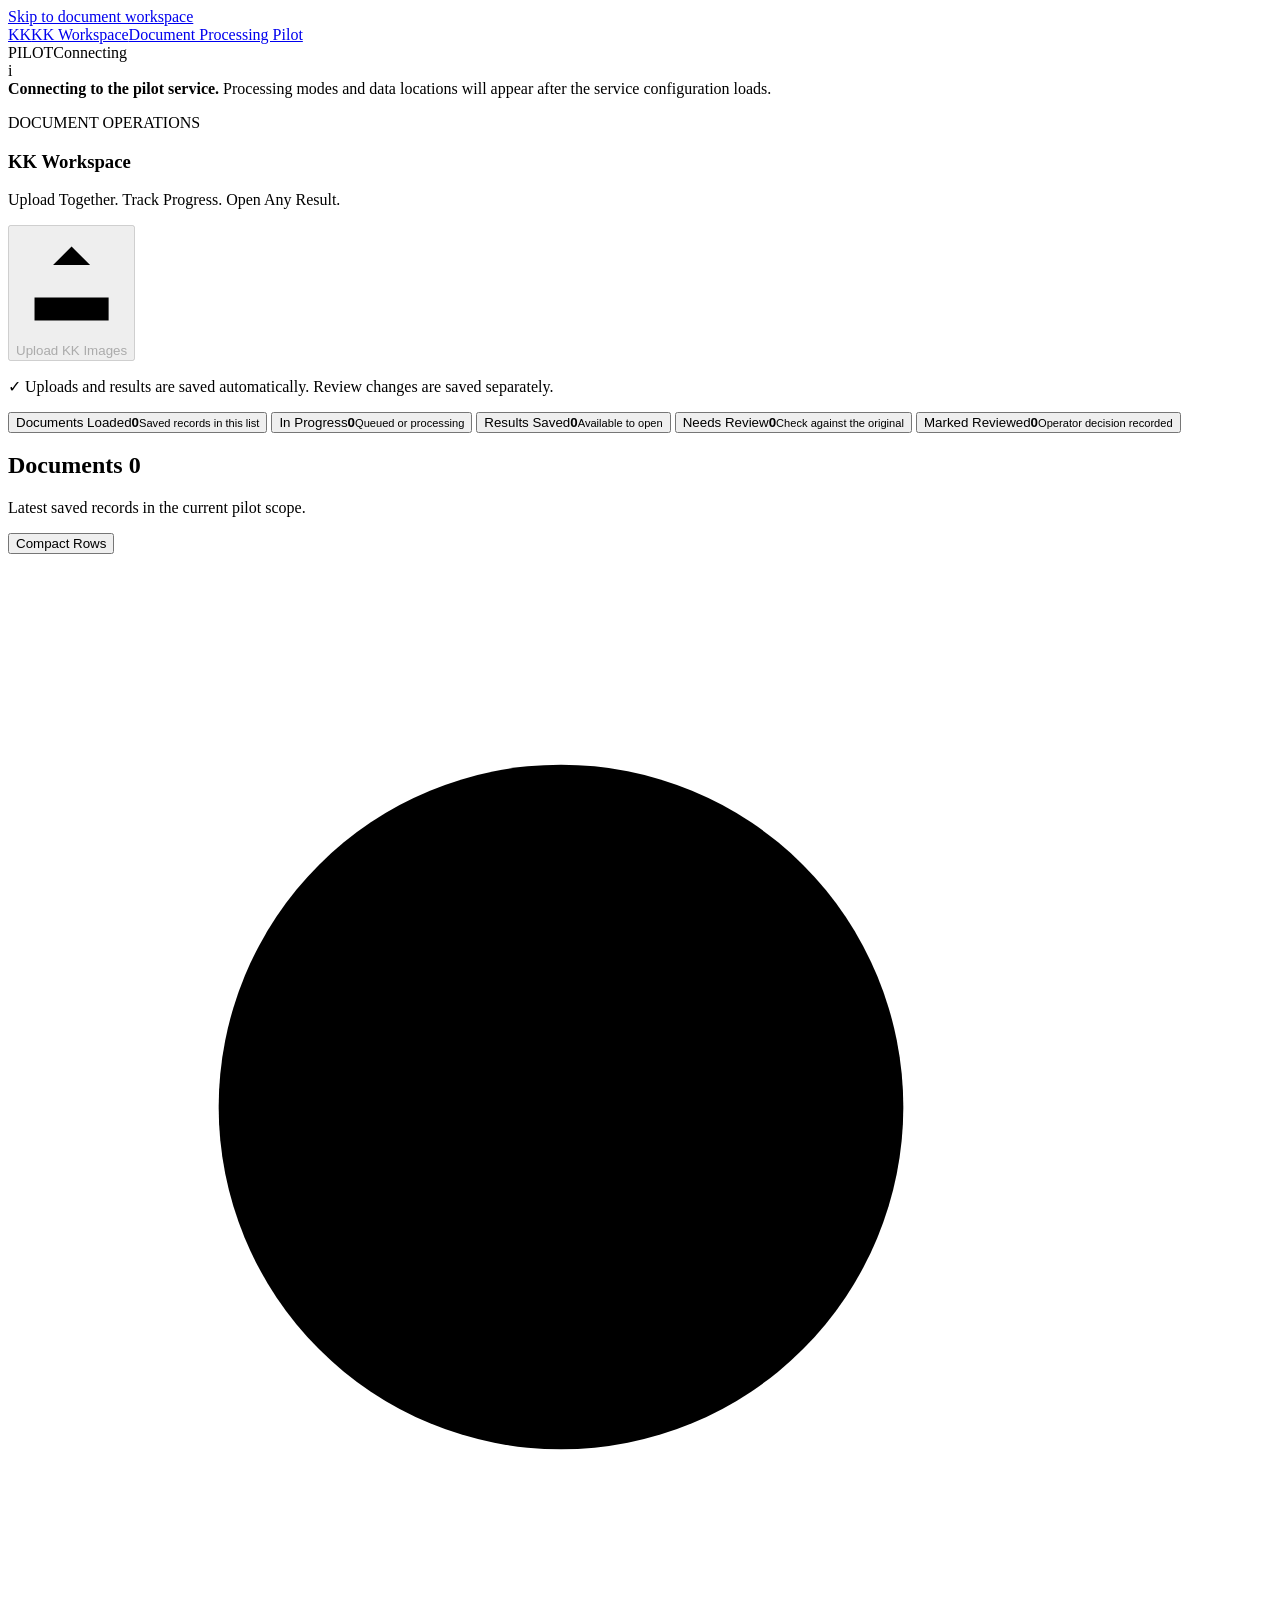
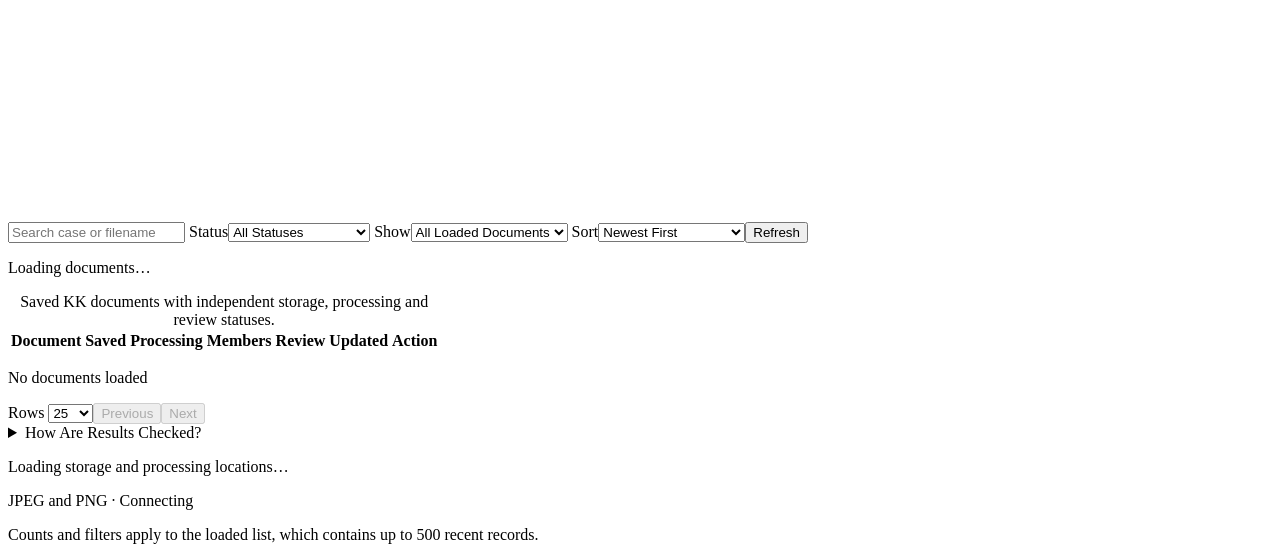
==== web/index.html @ 3e4cb29d "Release portable KK extraction and field review workbench" ====
<!doctype html>
<html lang="en">
<head>
  <meta charset="utf-8">
  <meta name="viewport" content="width=device-width, initial-scale=1">
  <meta name="color-scheme" content="light">
  <title>KK Document Workspace</title>
  <link rel="stylesheet" href="/styles.css">
  <script src="/app.js" defer></script>
</head>
<body class="view-overview">
  <a class="skip-link" href="#main">Skip to document workspace</a>
  <header class="app-header">
    <a class="brand" href="/" aria-label="KK review home"><span class="brand-mark">KK</span><span class="brand-divider"></span><span class="brand-title">KK Workspace<span>Document Processing Pilot</span></span></a>
    <div class="header-meta"><span id="runtime-label" class="pilot-label">PILOT</span><span id="connection-status" class="connection"><span class="status-dot"></span>Connecting</span></div>
  </header>
  <div class="service-banner" role="note"><span class="banner-icon" aria-hidden="true">i</span><div id="service-banner-copy"><strong>Connecting to the pilot service.</strong> Processing modes and data locations will appear after the service configuration loads.</div></div>
  <div id="global-message" class="global-message" role="status" hidden></div>
  <div id="processing-readiness" class="processing-readiness" role="status" hidden></div>
  <div class="app-layout">
    <main id="main" class="main-panel" tabindex="-1">
      <section id="overview" class="overview-panel" aria-label="All loaded documents">
        <section id="welcome" class="workspace-intro">
          <div><p class="eyebrow">DOCUMENT OPERATIONS</p><h1 id="overview-title" tabindex="-1">KK Workspace</h1><p class="intro-description">Upload Together. Track Progress. Open Any Result.</p></div>
          <button id="new-upload" class="button button-primary upload-primary" type="button" disabled><svg viewBox="0 0 24 24" aria-hidden="true"><path d="M12 16V4m-4 4 4-4 4 4M4 15v5h16v-5"/></svg>Upload KK Images</button>
        </section>
        <p id="nik-review-nav" hidden><a class="button button-primary" href="/nik-review">Review NIK per Anggota</a></p>
        <p class="autosave-note"><span aria-hidden="true">✓</span> Uploads and results are saved automatically. Review changes are saved separately.</p>
        <div class="workspace-stats" aria-label="Summary of loaded documents">
          <button class="workspace-stat" id="stat-total" type="button" data-stat-filter=""><span>Documents Loaded</span><strong id="stat-total-value">0</strong><small>Saved records in this list</small></button>
          <button class="workspace-stat" id="stat-processing" type="button" data-stat-filter="ACTIVE"><span>In Progress</span><strong id="stat-processing-value">0</strong><small>Queued or processing</small></button>
          <button class="workspace-stat" id="stat-results" type="button" data-stat-filter="HAS_RESULT"><span>Results Saved</span><strong id="stat-results-value">0</strong><small>Available to open</small></button>
          <button class="workspace-stat" id="stat-review" type="button" data-stat-filter="NEEDS_REVIEW"><span>Needs Review</span><strong id="stat-review-value">0</strong><small>Check against the original</small></button>
          <button class="workspace-stat" id="stat-reviewed" type="button" data-stat-filter="ACCEPTED"><span>Marked Reviewed</span><strong id="stat-reviewed-value">0</strong><small>Operator decision recorded</small></button>
        </div>
        <section id="activity-panel" class="activity-panel" aria-labelledby="activity-title" hidden>
          <div class="activity-heading"><div><p class="eyebrow" id="activity-scope">LOADED DOCUMENTS</p><h2 id="activity-title">Processing Overview</h2></div><span id="activity-summary"></span></div>
          <div class="activity-stages">
            <button type="button" data-activity-filter="QUEUED"><span class="stage-number">01</span><span>Queued<strong id="activity-queued">0</strong></span></button>
            <button type="button" data-activity-filter="PROCESSING"><span class="stage-number">02</span><span>Processing<strong id="activity-running">0</strong></span></button>
            <button type="button" data-activity-filter="HAS_RESULT"><span class="stage-number">03</span><span>Results Saved<strong id="activity-saved">0</strong></span></button>
            <button type="button" data-activity-filter="FAILED"><span class="stage-number">!</span><span>Stopped<strong id="activity-failed">0</strong></span></button>
          </div>
          <p id="activity-note" class="activity-note">Counts reflect saved job statuses, not an estimate of AI progress.</p>
        </section>
        <section class="documents-card" aria-labelledby="documents-title">
          <div class="documents-heading"><div><h2 id="documents-title">Documents <span id="job-count" class="count-pill">0</span></h2><p id="list-scope-description">Latest saved records in the current pilot scope.</p></div><button id="toggle-density" class="button button-secondary" type="button" aria-pressed="false">Compact Rows</button></div>
          <div class="workspace-filters">
            <label class="search-field"><svg viewBox="0 0 24 24" aria-hidden="true"><circle cx="10.5" cy="10.5" r="6.5"></circle><path d="m16 16 4.5 4.5"></path></svg><input id="job-search" type="search" placeholder="Search case or filename" aria-label="Search loaded documents by case or filename" autocomplete="off"></label>
            <label class="filter-control">Status<select id="status-filter"><option value="">All Statuses</option><option value="ACTIVE">In Progress</option><option value="HAS_RESULT">Results Saved</option><option value="NEEDS_REVIEW">Needs Review</option><option value="ACCEPTED">Marked Reviewed</option><option value="QUEUED">Queued</option><option value="PROCESSING">Processing</option><option value="FAILED">Processing Stopped</option></select></label>
            <label class="filter-control">Show<select id="list-scope"><option value="all">All Loaded Documents</option><option value="batch" disabled>Latest Upload</option></select></label>
            <label class="filter-control">Sort<select id="job-sort"><option value="newest">Newest First</option><option value="oldest">Oldest First</option><option value="case">Case Reference A–Z</option><option value="filename">Filename A–Z</option><option value="updated">Recently Updated</option></select></label><button id="refresh-jobs" class="button button-secondary toolbar-refresh" type="button">Refresh</button>
          </div>
          <div id="queue-loading" class="queue-state"><span class="spinner" aria-hidden="true"></span><p>Loading documents…</p></div>
          <div id="queue-error" class="queue-state" hidden><p>Could not refresh documents. Previously loaded records may be out of date.</p><button id="queue-retry" class="button button-secondary" type="button">Try Again</button></div>
          <div id="queue-empty" class="queue-state overview-empty" hidden><span class="empty-small" aria-hidden="true">▤</span><h3 id="queue-empty-title">Your Workspace Is Ready.</h3><p id="queue-empty-copy">Upload KK images to create saved records.</p><button id="welcome-upload" class="button button-primary" type="button" disabled>Upload KK Images</button><button id="clear-filters" class="text-button" type="button" hidden>Clear Filters</button></div>
          <div id="documents-table-wrap" class="documents-table-wrap" tabindex="0" role="region" aria-label="Document overview table. Scroll horizontally for all columns.">
            <table class="documents-table"><caption class="sr-only">Saved KK documents with independent storage, processing and review statuses.</caption><thead><tr><th scope="col">Document</th><th scope="col">Saved</th><th scope="col">Processing</th><th scope="col">Members</th><th scope="col">Review</th><th scope="col">Updated</th><th scope="col">Action</th></tr></thead><tbody id="job-list"></tbody></table>
          </div>
          <div class="documents-pagination"><p id="page-summary">No documents loaded</p><div><label for="page-size">Rows <select id="page-size"><option value="25">25</option><option value="50">50</option><option value="100">100</option></select></label><button id="previous-page" class="button button-secondary" type="button" disabled aria-label="Previous page">Previous</button><button id="next-page" class="button button-secondary" type="button" disabled aria-label="Next page">Next</button></div></div>
        </section>
        <details class="status-guide"><summary>How Are Results Checked?</summary><div class="status-guide-grid"><div><strong>Saved</strong><p>The service has recorded the upload. Results are saved when processing finishes.</p></div><div><strong>Format Checks</strong><p>Check structure, required fields and data formats. They do not prove the text matches the image.</p></div><div><strong>Marked Reviewed</strong><p>An operator has recorded a review decision. This is not an automatic 100% accuracy score.</p></div></div><p>Accuracy can be measured against a verified reference. A second model can help find differences, but cannot certify correctness by itself.</p></details>
        <div class="workspace-footer"><p id="privacy-copy">Loading storage and processing locations…</p><p id="welcome-note">JPEG and PNG · Connecting</p><p>Counts and filters apply to the loaded list, which contains up to 500 recent records.</p></div>
      </section>
      <section id="detail-workspace" hidden aria-label="Document detail workspace">
        <nav class="detail-navigation" aria-label="Document navigation"><button id="back-to-overview" class="button button-secondary" type="button">← All Documents</button><label class="document-jump"><span class="sr-only">Jump to Document</span><select id="document-jump" aria-label="Jump to Document"></select></label><span id="detail-position"></span><div><button id="previous-document" class="button button-secondary" type="button">Previous KK</button><button id="next-document" class="button button-secondary" type="button">Next KK</button></div></nav>
      <section id="detail-loading" class="detail-state" aria-live="polite" hidden><span class="spinner" aria-hidden="true"></span><h2>Opening document…</h2></section>
      <section id="detail-error" class="detail-state" hidden><h2>Document unavailable</h2><p id="detail-error-copy">The document could not be loaded.</p><button id="detail-retry" class="button button-secondary" type="button">Try again</button></section>
      <section id="detail" hidden aria-label="Selected document">
        <div id="nik-routing" class="autosave-note" aria-live="polite" hidden><span id="nik-routing-text"></span> <a id="nik-routing-link" class="button button-secondary" hidden>Buka review NIK upload ini</a></div>
        <div class="detail-header"><div class="detail-title"><p class="eyebrow" id="detail-case"></p><h2 id="detail-filename"></h2><div class="detail-meta"><span id="detail-status"></span><span id="detail-version"></span><span id="detail-time"></span></div></div><div class="detail-actions"><button id="reload-detail" class="button button-secondary" type="button">Reload</button><button id="export-job" class="button button-secondary" type="button">Export JSON <span aria-hidden="true">↗</span></button></div></div>
        <div id="detail-save-state" class="detail-save-state" aria-label="Storage and review status"></div>
        <div id="mode-notice" class="mode-notice" role="note"></div>
        <div id="job-progress" class="inline-notice" role="status" hidden></div>
        <div id="job-failure" class="error-panel" hidden><div><strong>Processing stopped</strong><p id="job-failure-copy"></p></div><button id="retry-job" class="button button-secondary" type="button">Retry processing</button></div>
        <div id="conflict-panel" class="error-panel" role="alert" hidden><div><strong>A newer version is available</strong><p>Your edits are still on screen. Download them if needed, then load the latest version before reviewing again.</p></div><div class="conflict-actions"><button id="download-draft" class="button button-secondary" type="button">Download my draft</button><button id="load-latest" class="button button-primary" type="button">Load latest version</button></div></div>
        <div class="review-workspace">
          <section class="image-panel" aria-labelledby="original-heading"><div class="panel-heading"><div><p class="eyebrow">SOURCE DOCUMENT</p><h3 id="original-heading">Original image</h3></div><span id="image-dimensions" class="subtle"></span></div><div class="image-toolbar" role="group" aria-label="Image view controls"><button id="rotate-left" class="icon-button" type="button" title="Rotate left" aria-label="Rotate image left">↶</button><button id="rotate-right" class="icon-button" type="button" title="Rotate right" aria-label="Rotate image right">↷</button><span class="toolbar-divider"></span><button id="zoom-out" class="icon-button" type="button" aria-label="Zoom out">−</button><output id="zoom-value" aria-live="polite">100%</output><button id="zoom-in" class="icon-button" type="button" aria-label="Zoom in">+</button><button id="fit-image" class="text-button" type="button">Fit</button><span class="toolbar-divider"></span><button id="reset-image" class="text-button" type="button">Reset</button></div><div id="image-viewport" class="image-viewport" tabindex="0" aria-label="Original document image. Use image controls to zoom or rotate, and arrow keys to scroll."><div id="image-canvas" class="image-canvas"><img id="original-image" alt="Original uploaded Kartu Keluarga document" draggable="false"></div><div id="image-loading" class="image-message"><span class="spinner" aria-hidden="true"></span><span>Loading original…</span></div><div id="image-error" class="image-message" hidden><span>Image could not be loaded.</span><button id="retry-image" class="button button-secondary" type="button">Reload image</button></div></div><div class="image-display"><label for="contrast-control">Contrast</label><input id="contrast-control" type="range" min="75" max="175" step="5" value="100"><output id="contrast-value" for="contrast-control">100%</output><label class="checkbox-label"><input id="grayscale-control" type="checkbox">Grayscale</label></div><p class="image-footnote">View adjustments only. The original file is preserved.</p></section>
          <section class="data-panel" aria-label="Structured data and review"><div id="no-extraction" class="data-empty"><span class="empty-small" aria-hidden="true">▤</span><h3>Waiting for structured data</h3><p>The result will appear here when processing finishes.</p></div><div id="extraction-area" hidden><div class="panel-heading data-heading"><div><p class="eyebrow">STRUCTURED DATA</p><h3>Saved Structured Data</h3></div><label class="layout-control" for="layout-family">Document layout<select id="layout-family"><option value="unknown">Unknown · needs review</option><option value="modern">Modern</option><option value="legacy">Legacy</option></select></label></div><p class="editing-guidance">Keep identifiers exactly as printed. Leave missing values empty; do not guess unreadable digits.</p><div class="tabs" role="tablist" aria-label="Review sections"><button id="tab-household" class="tab active" role="tab" aria-selected="true" aria-controls="panel-household" type="button">Household</button><button id="tab-members" class="tab" role="tab" aria-selected="false" aria-controls="panel-members" tabindex="-1" type="button">Members <span id="member-count" class="tab-count">0</span></button><button id="tab-flags" class="tab" role="tab" aria-selected="false" aria-controls="panel-flags" tabindex="-1" type="button">Checks <span id="flag-count" class="tab-count">0</span></button></div>
          <section id="panel-household" role="tabpanel" aria-labelledby="tab-household"><div id="household-fields" class="field-grid"></div></section>
          <section id="panel-members" role="tabpanel" aria-labelledby="tab-members" hidden><div class="member-heading"><p>Every member in one table. Choose all columns or a focused group.</p><div class="member-view-controls"><label>Columns <select id="member-group"><option value="all">All Columns</option><option value="identity">Identity</option><option value="personal">Personal Details</option><option value="family">Family &amp; Documents</option></select></label><button id="toggle-data-width" class="button button-secondary" type="button" aria-pressed="false">Expand Data View</button></div></div><div id="members-empty" class="data-empty compact" hidden><p>No member rows were returned.</p></div><div class="table-scroll" tabindex="0" role="region" aria-label="Editable household member table; scroll horizontally for more columns"><table id="member-table"><caption class="sr-only">Household members. Change column group to review every field.</caption><thead id="member-table-head"></thead><tbody id="member-table-body"></tbody></table></div><p class="table-hint">Scroll sideways for more fields. All groups use the same saved member records; unsaved edits stay with the draft.</p></section>
          <section id="panel-flags" role="tabpanel" aria-labelledby="tab-flags" hidden><p class="checks-note">These are schema and evidence checks, not model confidence scores. A clean check list still requires human review.</p><div id="checks-list" class="checks-list"></div></section>
          <div class="review-form"><div class="review-form-title"><h3>Review Decision</h3><span id="unsaved-label" class="unsaved-label" hidden>Unsaved changes</span></div><label for="review-comment">Review note <span class="optional">(optional)</span></label><textarea id="review-comment" rows="2" maxlength="4000" placeholder="Record a correction, uncertainty, or follow-up."></textarea><div class="review-save-row"><label for="review-decision" class="sr-only">Review Decision</label><select id="review-decision"><option value="NEEDS_REVIEW">Needs review</option><option value="ACCEPTED">Marked Reviewed</option></select><button id="save-review" class="button button-primary" type="button">Save Review Changes</button></div><p class="review-footnote">The AI result is already saved. This action saves your edits and review decision as a new version.</p><p id="review-message" class="form-message" role="status" hidden></p></div>
          </div><details id="history-details" class="history-details"><summary>Review history <span id="history-count"></span></summary><ol id="review-history" class="review-history"></ol><p id="history-empty" class="subtle">No review decisions recorded yet.</p></details></section>
        </div>
      </section>
      </section>
    </main>
  </div>
  <dialog id="upload-dialog" aria-labelledby="upload-title"><form id="upload-form">
    <div class="dialog-heading"><div><p class="eyebrow">NEW DOCUMENTS</p><h2 id="upload-title">Upload KK Images</h2></div><button id="close-upload" class="icon-button" type="button" aria-label="Close upload dialog">×</button></div>
    <p class="dialog-intro">Choose multiple images and save them together. Each image becomes a separate document. Track processing from the workspace.</p>
    <ol class="upload-steps" aria-label="Upload workflow"><li><span>1</span> Select Images</li><li><span>2</span> Set Batch Reference</li><li><span>3</span> Upload &amp; Track</li></ol><div class="upload-grid"><section class="upload-settings" aria-label="Job settings">
    <label for="case-id">Case reference <span class="required">Required</span></label><input id="case-id" name="case_id" type="text" maxlength="120" required placeholder="For example, PILOT-001" autocomplete="off"><p class="input-hint">Use a reference, not a name or identity number. For multiple files, a numbered suffix is added to each case.</p>
    <label for="processing-mode">Processing mode <span class="required">Required</span></label><select id="processing-mode" required><option value="">Choose a mode</option></select><p id="mode-description" class="mode-description">Choose explicitly how this local pilot will return data.</p>
    <div class="upload-boundary"><strong id="upload-boundary-title">Demo and replay are not AI processing</strong><p id="upload-boundary-copy">Demo values are synthetic. Reference replay matches a configured local record. Both modes are for validating this review workflow.</p></div>
    </section><section class="upload-files" aria-label="Images to upload">
    <label for="upload-file" class="file-drop" id="file-drop"><span class="upload-symbol" aria-hidden="true">↑</span><strong id="file-label">Choose JPEG or PNG images</strong><span id="file-hint">Or drag and drop · Up to 50 files and 100 MB total</span><input id="upload-file" name="file" type="file" accept="image/jpeg,image/png,.jpg,.jpeg,.png" multiple></label>
    <div class="batch-heading"><strong id="batch-count">No images selected</strong><span id="batch-progress" role="status" aria-live="polite"></span><button id="clear-batch" class="text-button" type="button" hidden>Clear list</button></div><progress id="upload-progress-bar" max="1" value="0" aria-label="Confirmed Uploads" hidden></progress><ul id="batch-list" class="batch-list" aria-label="Selected images"></ul>
    <section id="preparation-preview" class="preparation-preview" hidden><h3>Preparation Preview</h3><img id="selected-original" alt="Selected original document"><p id="selected-dimensions" class="subtle"></p><button id="check-image" class="button button-secondary" type="button">Check preparation</button><p id="preparation-status" class="subtle" role="status">Review the original image. The check is optional.</p><p class="subtle">This check suggests whether a document boundary is available. It does not change the uploaded original or confirm reading accuracy. Please review the image manually.</p></section>
    </section></div>
    <div id="upload-processing-readiness" class="upload-processing-readiness" role="note" hidden></div>
    <p class="upload-save-note">A confirmed upload is saved immediately. Its result is saved automatically when processing finishes.</p>
    <p id="upload-error" class="form-message error" role="alert" hidden></p><div class="dialog-actions"><button id="view-uploaded-documents" class="button button-secondary" type="button" hidden>View Uploaded Documents</button><button id="cancel-upload" class="button button-secondary" type="button">Close</button><button id="submit-upload" class="button button-primary" type="submit">Upload &amp; Save</button></div>
  </form></dialog>
  <dialog id="discard-dialog" aria-labelledby="discard-title"><div class="dialog-heading"><h2 id="discard-title">Leave unsaved changes?</h2></div><p>Your field edits and review note have not been saved.</p><div class="dialog-actions"><button id="keep-editing" class="button button-secondary" type="button">Keep editing</button><button id="discard-changes" class="button button-primary" type="button">Discard and continue</button></div></dialog>
  <div id="announcer" class="sr-only" role="status" aria-live="polite" aria-atomic="true"></div>
</body>
</html>
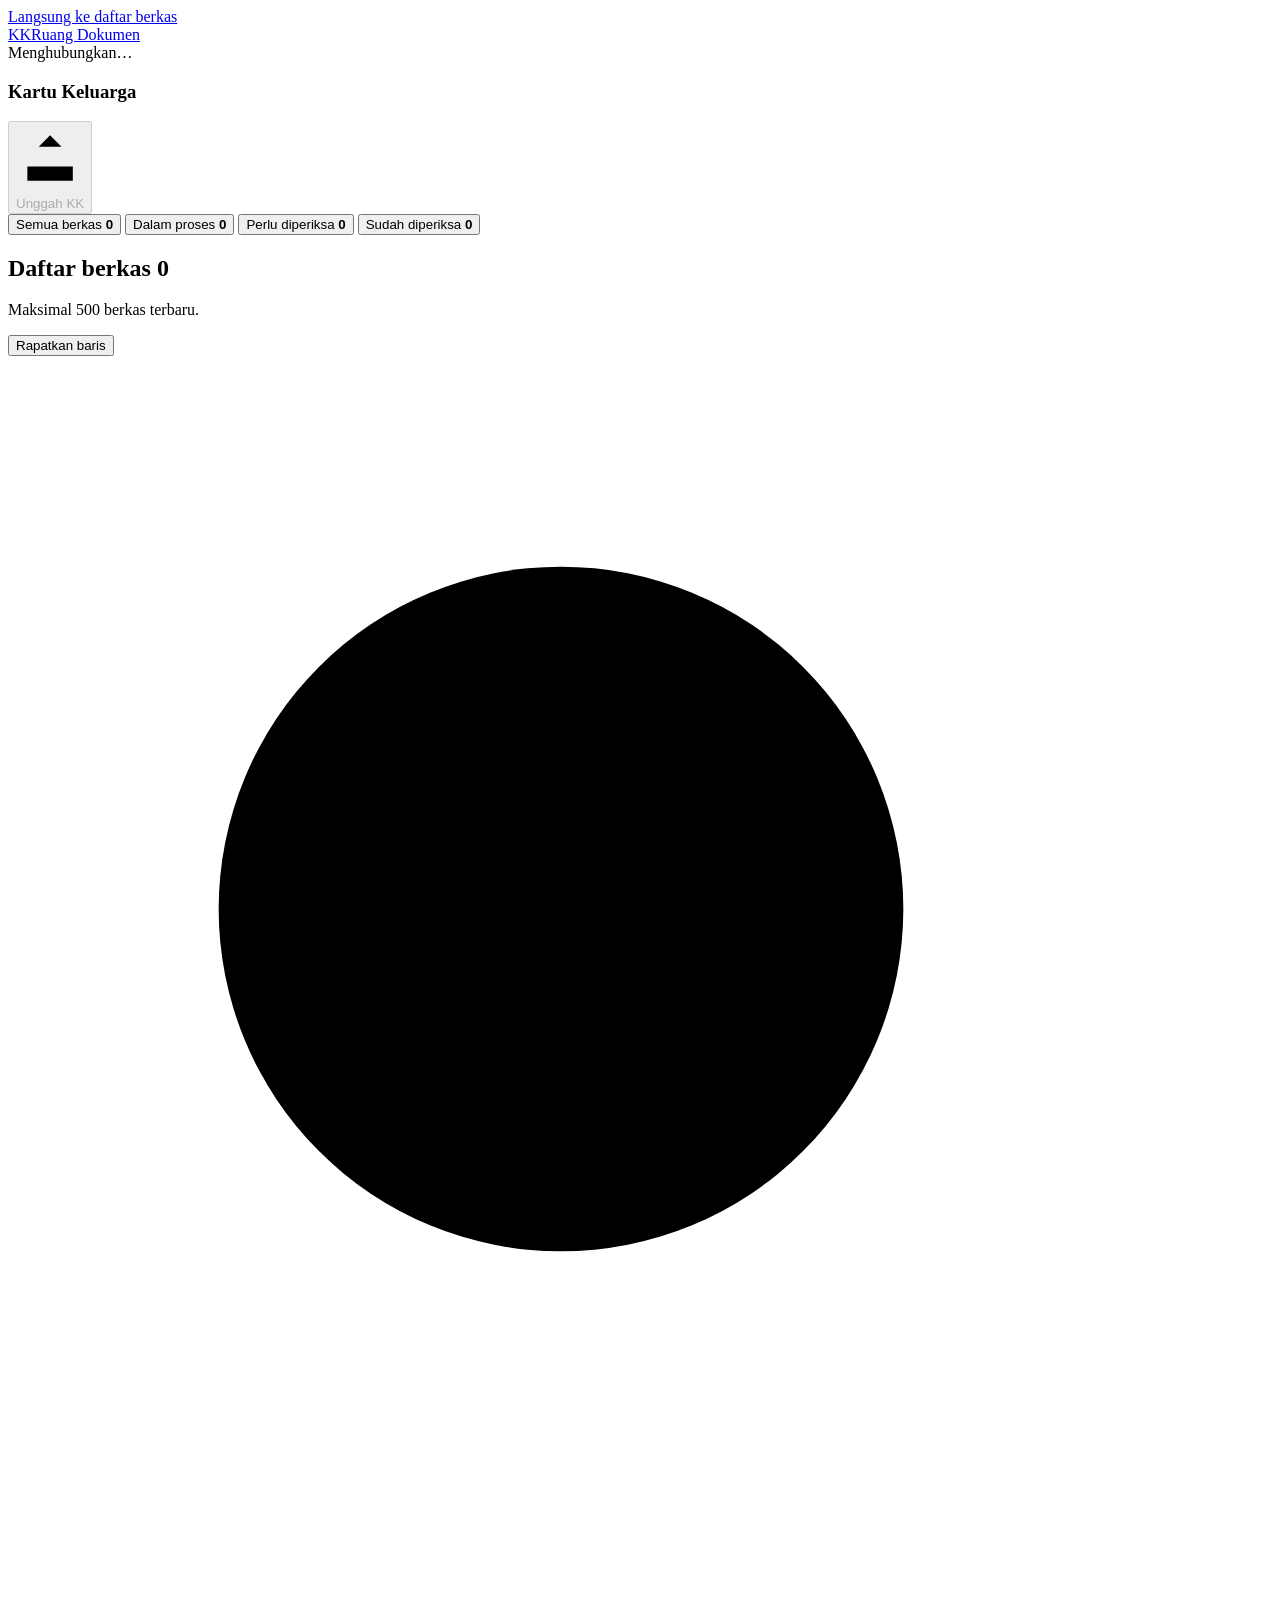
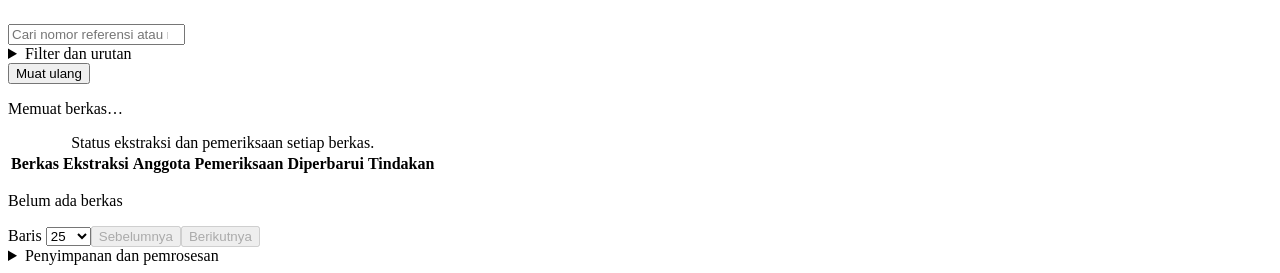
==== commit 26e2a03a: "Simplify bulk intake and put the printed NIK beside the saved reading" ====
--- a/web/index.html
+++ b/web/index.html
@@ -1,109 +1,99 @@
 <!doctype html>
-<html lang="en">
+<html lang="id">
 <head>
   <meta charset="utf-8">
   <meta name="viewport" content="width=device-width, initial-scale=1">
   <meta name="color-scheme" content="light">
-  <title>KK Document Workspace</title>
+  <title>Kartu Keluarga · Ruang Dokumen</title>
   <link rel="stylesheet" href="/styles.css">
   <script src="/app.js" defer></script>
 </head>
 <body class="view-overview">
-  <a class="skip-link" href="#main">Skip to document workspace</a>
+  <a class="skip-link" href="#main">Langsung ke daftar berkas</a>
   <header class="app-header">
-    <a class="brand" href="/" aria-label="KK review home"><span class="brand-mark">KK</span><span class="brand-divider"></span><span class="brand-title">KK Workspace<span>Document Processing Pilot</span></span></a>
-    <div class="header-meta"><span id="runtime-label" class="pilot-label">PILOT</span><span id="connection-status" class="connection"><span class="status-dot"></span>Connecting</span></div>
+    <a class="brand" href="/" aria-label="Daftar kartu keluarga"><span class="brand-mark" aria-hidden="true">KK</span><span class="brand-title">Ruang Dokumen</span></a>
+    <div class="header-meta"><a id="nik-review-nav" href="/nik-review" hidden>Pemeriksaan NIK</a><span id="runtime-label" class="pilot-label"></span><span id="connection-status" class="connection">Menghubungkan…</span></div>
   </header>
-  <div class="service-banner" role="note"><span class="banner-icon" aria-hidden="true">i</span><div id="service-banner-copy"><strong>Connecting to the pilot service.</strong> Processing modes and data locations will appear after the service configuration loads.</div></div>
   <div id="global-message" class="global-message" role="status" hidden></div>
   <div id="processing-readiness" class="processing-readiness" role="status" hidden></div>
   <div class="app-layout">
     <main id="main" class="main-panel" tabindex="-1">
-      <section id="overview" class="overview-panel" aria-label="All loaded documents">
+      <section id="overview" class="overview-panel" aria-label="Daftar kartu keluarga">
         <section id="welcome" class="workspace-intro">
-          <div><p class="eyebrow">DOCUMENT OPERATIONS</p><h1 id="overview-title" tabindex="-1">KK Workspace</h1><p class="intro-description">Upload Together. Track Progress. Open Any Result.</p></div>
-          <button id="new-upload" class="button button-primary upload-primary" type="button" disabled><svg viewBox="0 0 24 24" aria-hidden="true"><path d="M12 16V4m-4 4 4-4 4 4M4 15v5h16v-5"/></svg>Upload KK Images</button>
+          <h1 id="overview-title" tabindex="-1">Kartu Keluarga</h1>
+          <button id="new-upload" class="button button-primary upload-primary" type="button" disabled><svg viewBox="0 0 24 24" aria-hidden="true"><path d="M12 16V4m-4 4 4-4 4 4M4 15v5h16v-5"/></svg>Unggah KK</button>
         </section>
-        <p id="nik-review-nav" hidden><a class="button button-primary" href="/nik-review">Review NIK per Anggota</a></p>
-        <p class="autosave-note"><span aria-hidden="true">✓</span> Uploads and results are saved automatically. Review changes are saved separately.</p>
-        <div class="workspace-stats" aria-label="Summary of loaded documents">
-          <button class="workspace-stat" id="stat-total" type="button" data-stat-filter=""><span>Documents Loaded</span><strong id="stat-total-value">0</strong><small>Saved records in this list</small></button>
-          <button class="workspace-stat" id="stat-processing" type="button" data-stat-filter="ACTIVE"><span>In Progress</span><strong id="stat-processing-value">0</strong><small>Queued or processing</small></button>
-          <button class="workspace-stat" id="stat-results" type="button" data-stat-filter="HAS_RESULT"><span>Results Saved</span><strong id="stat-results-value">0</strong><small>Available to open</small></button>
-          <button class="workspace-stat" id="stat-review" type="button" data-stat-filter="NEEDS_REVIEW"><span>Needs Review</span><strong id="stat-review-value">0</strong><small>Check against the original</small></button>
-          <button class="workspace-stat" id="stat-reviewed" type="button" data-stat-filter="ACCEPTED"><span>Marked Reviewed</span><strong id="stat-reviewed-value">0</strong><small>Operator decision recorded</small></button>
+        <div class="workspace-stats" role="group" aria-label="Pilih berkas menurut status">
+          <button class="workspace-stat" type="button" data-stat-filter="">Semua berkas <strong id="stat-total-value">0</strong></button>
+          <button class="workspace-stat" type="button" data-stat-filter="ACTIVE">Dalam proses <strong id="stat-processing-value">0</strong></button>
+          <button class="workspace-stat" type="button" data-stat-filter="NEEDS_REVIEW">Perlu diperiksa <strong id="stat-review-value">0</strong></button>
+          <button class="workspace-stat" type="button" data-stat-filter="ACCEPTED">Sudah diperiksa <strong id="stat-reviewed-value">0</strong></button>
         </div>
-        <section id="activity-panel" class="activity-panel" aria-labelledby="activity-title" hidden>
-          <div class="activity-heading"><div><p class="eyebrow" id="activity-scope">LOADED DOCUMENTS</p><h2 id="activity-title">Processing Overview</h2></div><span id="activity-summary"></span></div>
-          <div class="activity-stages">
-            <button type="button" data-activity-filter="QUEUED"><span class="stage-number">01</span><span>Queued<strong id="activity-queued">0</strong></span></button>
-            <button type="button" data-activity-filter="PROCESSING"><span class="stage-number">02</span><span>Processing<strong id="activity-running">0</strong></span></button>
-            <button type="button" data-activity-filter="HAS_RESULT"><span class="stage-number">03</span><span>Results Saved<strong id="activity-saved">0</strong></span></button>
-            <button type="button" data-activity-filter="FAILED"><span class="stage-number">!</span><span>Stopped<strong id="activity-failed">0</strong></span></button>
-          </div>
-          <p id="activity-note" class="activity-note">Counts reflect saved job statuses, not an estimate of AI progress.</p>
+        <section id="activity-panel" class="batch-activity" aria-live="polite" hidden>
+          <span id="activity-summary"></span><progress id="activity-progress" aria-label="Berkas dengan hasil tersimpan"></progress>
+          <button type="button" id="activity-failed" class="text-button" data-activity-filter="FAILED" hidden></button>
         </section>
         <section class="documents-card" aria-labelledby="documents-title">
-          <div class="documents-heading"><div><h2 id="documents-title">Documents <span id="job-count" class="count-pill">0</span></h2><p id="list-scope-description">Latest saved records in the current pilot scope.</p></div><button id="toggle-density" class="button button-secondary" type="button" aria-pressed="false">Compact Rows</button></div>
+          <div class="documents-heading"><div><h2 id="documents-title">Daftar berkas <span id="job-count" class="count-pill">0</span></h2><p id="list-scope-description">Maksimal 500 berkas terbaru.</p></div><button id="toggle-density" class="button button-secondary" type="button" aria-pressed="false">Rapatkan baris</button></div>
           <div class="workspace-filters">
-            <label class="search-field"><svg viewBox="0 0 24 24" aria-hidden="true"><circle cx="10.5" cy="10.5" r="6.5"></circle><path d="m16 16 4.5 4.5"></path></svg><input id="job-search" type="search" placeholder="Search case or filename" aria-label="Search loaded documents by case or filename" autocomplete="off"></label>
-            <label class="filter-control">Status<select id="status-filter"><option value="">All Statuses</option><option value="ACTIVE">In Progress</option><option value="HAS_RESULT">Results Saved</option><option value="NEEDS_REVIEW">Needs Review</option><option value="ACCEPTED">Marked Reviewed</option><option value="QUEUED">Queued</option><option value="PROCESSING">Processing</option><option value="FAILED">Processing Stopped</option></select></label>
-            <label class="filter-control">Show<select id="list-scope"><option value="all">All Loaded Documents</option><option value="batch" disabled>Latest Upload</option></select></label>
-            <label class="filter-control">Sort<select id="job-sort"><option value="newest">Newest First</option><option value="oldest">Oldest First</option><option value="case">Case Reference A–Z</option><option value="filename">Filename A–Z</option><option value="updated">Recently Updated</option></select></label><button id="refresh-jobs" class="button button-secondary toolbar-refresh" type="button">Refresh</button>
+            <label class="search-field"><svg viewBox="0 0 24 24" aria-hidden="true"><circle cx="10.5" cy="10.5" r="6.5"></circle><path d="m16 16 4.5 4.5"></path></svg><input id="job-search" type="search" placeholder="Cari nomor referensi atau nama file" aria-label="Cari nomor referensi atau nama file" autocomplete="off"></label>
+            <details class="list-options" id="list-options"><summary>Filter dan urutan</summary><div class="option-fields">
+            <label class="filter-control">Status<select id="status-filter"><option value="">Semua status</option><option value="ACTIVE">Dalam proses</option><option value="HAS_RESULT">Hasil tersedia</option><option value="NEEDS_REVIEW">Perlu diperiksa</option><option value="ACCEPTED">Sudah diperiksa</option><option value="QUEUED">Dalam antrean</option><option value="PROCESSING">Ekstraksi</option><option value="FAILED">Proses terhenti</option></select></label>
+            <label class="filter-control">Tampilkan<select id="list-scope"><option value="all">Semua unggahan</option><option value="batch" disabled>Unggahan terakhir</option></select></label>
+            <label class="filter-control">Urutkan<select id="job-sort"><option value="newest">Terbaru</option><option value="oldest">Terlama</option><option value="case">Referensi A–Z</option><option value="filename">Nama file A–Z</option><option value="updated">Terakhir diperbarui</option></select></label></div></details><button id="refresh-jobs" class="button button-secondary toolbar-refresh" type="button">Muat ulang</button>
           </div>
-          <div id="queue-loading" class="queue-state"><span class="spinner" aria-hidden="true"></span><p>Loading documents…</p></div>
-          <div id="queue-error" class="queue-state" hidden><p>Could not refresh documents. Previously loaded records may be out of date.</p><button id="queue-retry" class="button button-secondary" type="button">Try Again</button></div>
-          <div id="queue-empty" class="queue-state overview-empty" hidden><span class="empty-small" aria-hidden="true">▤</span><h3 id="queue-empty-title">Your Workspace Is Ready.</h3><p id="queue-empty-copy">Upload KK images to create saved records.</p><button id="welcome-upload" class="button button-primary" type="button" disabled>Upload KK Images</button><button id="clear-filters" class="text-button" type="button" hidden>Clear Filters</button></div>
-          <div id="documents-table-wrap" class="documents-table-wrap" tabindex="0" role="region" aria-label="Document overview table. Scroll horizontally for all columns.">
-            <table class="documents-table"><caption class="sr-only">Saved KK documents with independent storage, processing and review statuses.</caption><thead><tr><th scope="col">Document</th><th scope="col">Saved</th><th scope="col">Processing</th><th scope="col">Members</th><th scope="col">Review</th><th scope="col">Updated</th><th scope="col">Action</th></tr></thead><tbody id="job-list"></tbody></table>
+          <div id="queue-loading" class="queue-state"><span class="spinner" aria-hidden="true"></span><p>Memuat berkas…</p></div>
+          <div id="queue-error" class="queue-state" hidden><p>Daftar belum berhasil diperbarui.</p><button id="queue-retry" class="button button-secondary" type="button">Coba lagi</button></div>
+          <div id="queue-empty" class="queue-state overview-empty" hidden><span class="empty-file" aria-hidden="true"></span><h3 id="queue-empty-title">Belum ada berkas</h3><p id="queue-empty-copy">Pilih foto atau pindai KK untuk mulai.</p><button id="welcome-upload" class="button button-primary" type="button" disabled>Unggah KK</button><button id="clear-filters" class="text-button" type="button" hidden>Hapus filter</button></div>
+          <div id="documents-table-wrap" class="documents-table-wrap" tabindex="0" role="region" aria-label="Daftar kartu keluarga">
+            <table class="documents-table"><caption class="sr-only">Status ekstraksi dan pemeriksaan setiap berkas.</caption><thead><tr><th scope="col">Berkas</th><th scope="col">Ekstraksi</th><th scope="col">Anggota</th><th scope="col">Pemeriksaan</th><th scope="col">Diperbarui</th><th scope="col">Tindakan</th></tr></thead><tbody id="job-list"></tbody></table>
           </div>
-          <div class="documents-pagination"><p id="page-summary">No documents loaded</p><div><label for="page-size">Rows <select id="page-size"><option value="25">25</option><option value="50">50</option><option value="100">100</option></select></label><button id="previous-page" class="button button-secondary" type="button" disabled aria-label="Previous page">Previous</button><button id="next-page" class="button button-secondary" type="button" disabled aria-label="Next page">Next</button></div></div>
+          <div class="documents-pagination"><p id="page-summary">Belum ada berkas</p><div><label for="page-size">Baris <select id="page-size"><option value="25">25</option><option value="50">50</option><option value="100">100</option></select></label><button id="previous-page" class="button button-secondary" type="button" disabled aria-label="Halaman sebelumnya">Sebelumnya</button><button id="next-page" class="button button-secondary" type="button" disabled aria-label="Halaman berikutnya">Berikutnya</button></div></div>
         </section>
-        <details class="status-guide"><summary>How Are Results Checked?</summary><div class="status-guide-grid"><div><strong>Saved</strong><p>The service has recorded the upload. Results are saved when processing finishes.</p></div><div><strong>Format Checks</strong><p>Check structure, required fields and data formats. They do not prove the text matches the image.</p></div><div><strong>Marked Reviewed</strong><p>An operator has recorded a review decision. This is not an automatic 100% accuracy score.</p></div></div><p>Accuracy can be measured against a verified reference. A second model can help find differences, but cannot certify correctness by itself.</p></details>
-        <div class="workspace-footer"><p id="privacy-copy">Loading storage and processing locations…</p><p id="welcome-note">JPEG and PNG · Connecting</p><p>Counts and filters apply to the loaded list, which contains up to 500 recent records.</p></div>
+        <details class="environment-info"><summary>Penyimpanan dan pemrosesan</summary><p id="privacy-copy"></p><p id="welcome-note"></p></details>
       </section>
-      <section id="detail-workspace" hidden aria-label="Document detail workspace">
-        <nav class="detail-navigation" aria-label="Document navigation"><button id="back-to-overview" class="button button-secondary" type="button">← All Documents</button><label class="document-jump"><span class="sr-only">Jump to Document</span><select id="document-jump" aria-label="Jump to Document"></select></label><span id="detail-position"></span><div><button id="previous-document" class="button button-secondary" type="button">Previous KK</button><button id="next-document" class="button button-secondary" type="button">Next KK</button></div></nav>
-      <section id="detail-loading" class="detail-state" aria-live="polite" hidden><span class="spinner" aria-hidden="true"></span><h2>Opening document…</h2></section>
-      <section id="detail-error" class="detail-state" hidden><h2>Document unavailable</h2><p id="detail-error-copy">The document could not be loaded.</p><button id="detail-retry" class="button button-secondary" type="button">Try again</button></section>
-      <section id="detail" hidden aria-label="Selected document">
-        <div id="nik-routing" class="autosave-note" aria-live="polite" hidden><span id="nik-routing-text"></span> <a id="nik-routing-link" class="button button-secondary" hidden>Buka review NIK upload ini</a></div>
-        <div class="detail-header"><div class="detail-title"><p class="eyebrow" id="detail-case"></p><h2 id="detail-filename"></h2><div class="detail-meta"><span id="detail-status"></span><span id="detail-version"></span><span id="detail-time"></span></div></div><div class="detail-actions"><button id="reload-detail" class="button button-secondary" type="button">Reload</button><button id="export-job" class="button button-secondary" type="button">Export JSON <span aria-hidden="true">↗</span></button></div></div>
-        <div id="detail-save-state" class="detail-save-state" aria-label="Storage and review status"></div>
+      <section id="detail-workspace" hidden aria-label="Detail kartu keluarga">
+        <nav class="detail-navigation" aria-label="Navigasi berkas"><button id="back-to-overview" class="button button-secondary" type="button">← Daftar berkas</button><label class="document-jump"><span class="sr-only">Pilih berkas</span><select id="document-jump" aria-label="Pilih berkas"></select></label><span id="detail-position"></span><div><button id="previous-document" class="button button-secondary" type="button">KK sebelumnya</button><button id="next-document" class="button button-secondary" type="button">KK berikutnya</button></div></nav>
+      <section id="detail-loading" class="detail-state" aria-live="polite" hidden><span class="spinner" aria-hidden="true"></span><h2>Membuka berkas…</h2></section>
+      <section id="detail-error" class="detail-state" hidden><h2>Berkas belum bisa dibuka</h2><p id="detail-error-copy">Coba buka kembali berkas ini.</p><button id="detail-retry" class="button button-secondary" type="button">Coba lagi</button></section>
+      <section id="detail" hidden aria-label="Berkas terpilih">
+        <div id="nik-routing" class="autosave-note" aria-live="polite" hidden><span id="nik-routing-text"></span> <a id="nik-routing-link" class="button button-secondary" hidden>Periksa NIK berkas ini</a></div>
+        <div class="detail-header"><div class="detail-title"><p class="eyebrow" id="detail-case"></p><h2 id="detail-filename"></h2><div class="detail-meta"><span id="detail-status"></span><span id="detail-version"></span><span id="detail-time"></span></div></div><div class="detail-actions"><button id="reload-detail" class="button button-secondary" type="button">Muat ulang</button><button id="export-job" class="button button-secondary" type="button">Unduh JSON <span aria-hidden="true">↗</span></button></div></div>
+
         <div id="mode-notice" class="mode-notice" role="note"></div>
         <div id="job-progress" class="inline-notice" role="status" hidden></div>
-        <div id="job-failure" class="error-panel" hidden><div><strong>Processing stopped</strong><p id="job-failure-copy"></p></div><button id="retry-job" class="button button-secondary" type="button">Retry processing</button></div>
-        <div id="conflict-panel" class="error-panel" role="alert" hidden><div><strong>A newer version is available</strong><p>Your edits are still on screen. Download them if needed, then load the latest version before reviewing again.</p></div><div class="conflict-actions"><button id="download-draft" class="button button-secondary" type="button">Download my draft</button><button id="load-latest" class="button button-primary" type="button">Load latest version</button></div></div>
+        <div id="job-failure" class="error-panel" hidden><div><strong>Proses terhenti</strong><p id="job-failure-copy"></p></div><button id="retry-job" class="button button-secondary" type="button">Coba proses lagi</button></div>
+        <div id="conflict-panel" class="error-panel" role="alert" hidden><div><strong>Ada versi yang lebih baru</strong><p>Unduh perubahan Anda sebelum membuka versi terbaru.</p></div><div class="conflict-actions"><button id="download-draft" class="button button-secondary" type="button">Unduh draf</button><button id="load-latest" class="button button-primary" type="button">Buka versi terbaru</button></div></div>
         <div class="review-workspace">
-          <section class="image-panel" aria-labelledby="original-heading"><div class="panel-heading"><div><p class="eyebrow">SOURCE DOCUMENT</p><h3 id="original-heading">Original image</h3></div><span id="image-dimensions" class="subtle"></span></div><div class="image-toolbar" role="group" aria-label="Image view controls"><button id="rotate-left" class="icon-button" type="button" title="Rotate left" aria-label="Rotate image left">↶</button><button id="rotate-right" class="icon-button" type="button" title="Rotate right" aria-label="Rotate image right">↷</button><span class="toolbar-divider"></span><button id="zoom-out" class="icon-button" type="button" aria-label="Zoom out">−</button><output id="zoom-value" aria-live="polite">100%</output><button id="zoom-in" class="icon-button" type="button" aria-label="Zoom in">+</button><button id="fit-image" class="text-button" type="button">Fit</button><span class="toolbar-divider"></span><button id="reset-image" class="text-button" type="button">Reset</button></div><div id="image-viewport" class="image-viewport" tabindex="0" aria-label="Original document image. Use image controls to zoom or rotate, and arrow keys to scroll."><div id="image-canvas" class="image-canvas"><img id="original-image" alt="Original uploaded Kartu Keluarga document" draggable="false"></div><div id="image-loading" class="image-message"><span class="spinner" aria-hidden="true"></span><span>Loading original…</span></div><div id="image-error" class="image-message" hidden><span>Image could not be loaded.</span><button id="retry-image" class="button button-secondary" type="button">Reload image</button></div></div><div class="image-display"><label for="contrast-control">Contrast</label><input id="contrast-control" type="range" min="75" max="175" step="5" value="100"><output id="contrast-value" for="contrast-control">100%</output><label class="checkbox-label"><input id="grayscale-control" type="checkbox">Grayscale</label></div><p class="image-footnote">View adjustments only. The original file is preserved.</p></section>
-          <section class="data-panel" aria-label="Structured data and review"><div id="no-extraction" class="data-empty"><span class="empty-small" aria-hidden="true">▤</span><h3>Waiting for structured data</h3><p>The result will appear here when processing finishes.</p></div><div id="extraction-area" hidden><div class="panel-heading data-heading"><div><p class="eyebrow">STRUCTURED DATA</p><h3>Saved Structured Data</h3></div><label class="layout-control" for="layout-family">Document layout<select id="layout-family"><option value="unknown">Unknown · needs review</option><option value="modern">Modern</option><option value="legacy">Legacy</option></select></label></div><p class="editing-guidance">Keep identifiers exactly as printed. Leave missing values empty; do not guess unreadable digits.</p><div class="tabs" role="tablist" aria-label="Review sections"><button id="tab-household" class="tab active" role="tab" aria-selected="true" aria-controls="panel-household" type="button">Household</button><button id="tab-members" class="tab" role="tab" aria-selected="false" aria-controls="panel-members" tabindex="-1" type="button">Members <span id="member-count" class="tab-count">0</span></button><button id="tab-flags" class="tab" role="tab" aria-selected="false" aria-controls="panel-flags" tabindex="-1" type="button">Checks <span id="flag-count" class="tab-count">0</span></button></div>
+          <section class="image-panel" aria-labelledby="original-heading"><div class="panel-heading"><div><h3 id="original-heading">Gambar asli</h3></div><span id="image-dimensions" class="subtle"></span></div><div class="image-toolbar" role="group" aria-label="Tampilan gambar"><button id="rotate-left" class="icon-button" type="button" title="Putar ke kiri" aria-label="Putar gambar ke kiri">↶</button><button id="rotate-right" class="icon-button" type="button" title="Putar ke kanan" aria-label="Putar gambar ke kanan">↷</button><span class="toolbar-divider"></span><button id="zoom-out" class="icon-button" type="button" aria-label="Perkecil">−</button><output id="zoom-value" aria-live="polite">100%</output><button id="zoom-in" class="icon-button" type="button" aria-label="Perbesar">+</button><button id="fit-image" class="text-button" type="button">Pas layar</button><span class="toolbar-divider"></span><button id="reset-image" class="text-button" type="button">Atur ulang</button></div><div id="image-viewport" class="image-viewport" tabindex="0" aria-label="Gambar asli. Gunakan tombol panah untuk menggeser gambar."><div id="image-canvas" class="image-canvas"><img id="original-image" alt="Gambar kartu keluarga yang diunggah" draggable="false"></div><div id="image-loading" class="image-message"><span class="spinner" aria-hidden="true"></span><span>Memuat gambar…</span></div><div id="image-error" class="image-message" hidden><span>Gambar belum bisa dibuka.</span><button id="retry-image" class="button button-secondary" type="button">Muat ulang gambar</button></div></div><div class="image-display"><label for="contrast-control">Kontras</label><input id="contrast-control" type="range" min="75" max="175" step="5" value="100"><output id="contrast-value" for="contrast-control">100%</output><label class="checkbox-label"><input id="grayscale-control" type="checkbox">Hitam putih</label></div></section>
+          <section class="data-panel" aria-label="Hasil pembacaan dan pemeriksaan"><div id="no-extraction" class="data-empty"><span class="empty-file" aria-hidden="true"></span><h3>Menunggu hasil pembacaan</h3><p>Hasil muncul setelah berkas selesai diproses.</p></div><div id="extraction-area" hidden><div class="panel-heading data-heading"><div><h3>Data keluarga</h3></div><label class="layout-control" for="layout-family">Format KK<select id="layout-family"><option value="unknown">Belum diketahui</option><option value="modern">Baru</option><option value="legacy">Lama</option></select></label></div><p class="editing-guidance">Salin nomor sesuai cetakan, termasuk nol di depan. Tandai digit yang tidak terbaca.</p><div class="tabs" role="tablist" aria-label="Bagian pemeriksaan"><button id="tab-household" class="tab active" role="tab" aria-selected="true" aria-controls="panel-household" type="button">Keluarga</button><button id="tab-members" class="tab" role="tab" aria-selected="false" aria-controls="panel-members" tabindex="-1" type="button">Anggota <span id="member-count" class="tab-count">0</span></button><button id="tab-flags" class="tab" role="tab" aria-selected="false" aria-controls="panel-flags" tabindex="-1" type="button">Temuan <span id="flag-count" class="tab-count">0</span></button></div>
           <section id="panel-household" role="tabpanel" aria-labelledby="tab-household"><div id="household-fields" class="field-grid"></div></section>
-          <section id="panel-members" role="tabpanel" aria-labelledby="tab-members" hidden><div class="member-heading"><p>Every member in one table. Choose all columns or a focused group.</p><div class="member-view-controls"><label>Columns <select id="member-group"><option value="all">All Columns</option><option value="identity">Identity</option><option value="personal">Personal Details</option><option value="family">Family &amp; Documents</option></select></label><button id="toggle-data-width" class="button button-secondary" type="button" aria-pressed="false">Expand Data View</button></div></div><div id="members-empty" class="data-empty compact" hidden><p>No member rows were returned.</p></div><div class="table-scroll" tabindex="0" role="region" aria-label="Editable household member table; scroll horizontally for more columns"><table id="member-table"><caption class="sr-only">Household members. Change column group to review every field.</caption><thead id="member-table-head"></thead><tbody id="member-table-body"></tbody></table></div><p class="table-hint">Scroll sideways for more fields. All groups use the same saved member records; unsaved edits stay with the draft.</p></section>
-          <section id="panel-flags" role="tabpanel" aria-labelledby="tab-flags" hidden><p class="checks-note">These are schema and evidence checks, not model confidence scores. A clean check list still requires human review.</p><div id="checks-list" class="checks-list"></div></section>
-          <div class="review-form"><div class="review-form-title"><h3>Review Decision</h3><span id="unsaved-label" class="unsaved-label" hidden>Unsaved changes</span></div><label for="review-comment">Review note <span class="optional">(optional)</span></label><textarea id="review-comment" rows="2" maxlength="4000" placeholder="Record a correction, uncertainty, or follow-up."></textarea><div class="review-save-row"><label for="review-decision" class="sr-only">Review Decision</label><select id="review-decision"><option value="NEEDS_REVIEW">Needs review</option><option value="ACCEPTED">Marked Reviewed</option></select><button id="save-review" class="button button-primary" type="button">Save Review Changes</button></div><p class="review-footnote">The AI result is already saved. This action saves your edits and review decision as a new version.</p><p id="review-message" class="form-message" role="status" hidden></p></div>
-          </div><details id="history-details" class="history-details"><summary>Review history <span id="history-count"></span></summary><ol id="review-history" class="review-history"></ol><p id="history-empty" class="subtle">No review decisions recorded yet.</p></details></section>
+          <section id="panel-members" role="tabpanel" aria-labelledby="tab-members" hidden><div class="member-heading"><div class="member-view-controls"><label>Kolom <select id="member-group"><option value="all">Semua kolom</option><option value="identity" selected>Identitas</option><option value="personal">Data pribadi</option><option value="family">Keluarga dan dokumen</option></select></label><button id="toggle-data-width" class="button button-secondary" type="button" aria-pressed="false">Perlebar tabel</button></div></div><div id="members-empty" class="data-empty compact" hidden><p>Belum ada data anggota.</p></div><div class="table-scroll" tabindex="0" role="region" aria-label="Tabel anggota. Geser untuk melihat kolom lain."><table id="member-table"><caption class="sr-only">Anggota keluarga</caption><thead id="member-table-head"></thead><tbody id="member-table-body"></tbody></table></div></section>
+          <section id="panel-flags" role="tabpanel" aria-labelledby="tab-flags" hidden><p class="checks-note">Cocokkan temuan dengan gambar asli.</p><div id="checks-list" class="checks-list"></div></section>
+          <div class="review-form"><div class="review-form-title"><h3>Keputusan pemeriksaan</h3><span id="unsaved-label" class="unsaved-label" hidden>Belum disimpan</span></div><label for="review-comment">Catatan petugas <span class="optional">(opsional)</span></label><textarea id="review-comment" rows="2" maxlength="4000" placeholder="Apa yang dikoreksi atau masih perlu dicek?"></textarea><div class="review-save-row"><label for="review-decision" class="sr-only">Keputusan pemeriksaan</label><select id="review-decision"><option value="NEEDS_REVIEW">Perlu diperiksa</option><option value="ACCEPTED">Sudah diperiksa</option></select><button id="save-review" class="button button-primary" type="button">Simpan pemeriksaan</button></div><p class="review-footnote">Pembacaan awal tetap tersedia di riwayat setelah Anda menyimpan koreksi.</p><p id="review-message" class="form-message" role="status" hidden></p></div>
+          </div><details id="history-details" class="history-details"><summary>Riwayat pemeriksaan <span id="history-count"></span></summary><ol id="review-history" class="review-history"></ol><p id="history-empty" class="subtle">Belum ada keputusan petugas.</p></details></section>
         </div>
       </section>
       </section>
     </main>
   </div>
   <dialog id="upload-dialog" aria-labelledby="upload-title"><form id="upload-form">
-    <div class="dialog-heading"><div><p class="eyebrow">NEW DOCUMENTS</p><h2 id="upload-title">Upload KK Images</h2></div><button id="close-upload" class="icon-button" type="button" aria-label="Close upload dialog">×</button></div>
-    <p class="dialog-intro">Choose multiple images and save them together. Each image becomes a separate document. Track processing from the workspace.</p>
-    <ol class="upload-steps" aria-label="Upload workflow"><li><span>1</span> Select Images</li><li><span>2</span> Set Batch Reference</li><li><span>3</span> Upload &amp; Track</li></ol><div class="upload-grid"><section class="upload-settings" aria-label="Job settings">
-    <label for="case-id">Case reference <span class="required">Required</span></label><input id="case-id" name="case_id" type="text" maxlength="120" required placeholder="For example, PILOT-001" autocomplete="off"><p class="input-hint">Use a reference, not a name or identity number. For multiple files, a numbered suffix is added to each case.</p>
-    <label for="processing-mode">Processing mode <span class="required">Required</span></label><select id="processing-mode" required><option value="">Choose a mode</option></select><p id="mode-description" class="mode-description">Choose explicitly how this local pilot will return data.</p>
-    <div class="upload-boundary"><strong id="upload-boundary-title">Demo and replay are not AI processing</strong><p id="upload-boundary-copy">Demo values are synthetic. Reference replay matches a configured local record. Both modes are for validating this review workflow.</p></div>
-    </section><section class="upload-files" aria-label="Images to upload">
-    <label for="upload-file" class="file-drop" id="file-drop"><span class="upload-symbol" aria-hidden="true">↑</span><strong id="file-label">Choose JPEG or PNG images</strong><span id="file-hint">Or drag and drop · Up to 50 files and 100 MB total</span><input id="upload-file" name="file" type="file" accept="image/jpeg,image/png,.jpg,.jpeg,.png" multiple></label>
-    <div class="batch-heading"><strong id="batch-count">No images selected</strong><span id="batch-progress" role="status" aria-live="polite"></span><button id="clear-batch" class="text-button" type="button" hidden>Clear list</button></div><progress id="upload-progress-bar" max="1" value="0" aria-label="Confirmed Uploads" hidden></progress><ul id="batch-list" class="batch-list" aria-label="Selected images"></ul>
-    <section id="preparation-preview" class="preparation-preview" hidden><h3>Preparation Preview</h3><img id="selected-original" alt="Selected original document"><p id="selected-dimensions" class="subtle"></p><button id="check-image" class="button button-secondary" type="button">Check preparation</button><p id="preparation-status" class="subtle" role="status">Review the original image. The check is optional.</p><p class="subtle">This check suggests whether a document boundary is available. It does not change the uploaded original or confirm reading accuracy. Please review the image manually.</p></section>
+    <div class="dialog-heading"><div><h2 id="upload-title">Unggah KK</h2></div><button id="close-upload" class="icon-button" type="button" aria-label="Tutup formulir unggah">×</button></div>
+    <p class="dialog-intro">Pilih satu gambar untuk setiap KK. Anda bisa mengunggah beberapa KK sekaligus.</p>
+    <div class="upload-grid"><section class="upload-settings" aria-label="Pengaturan unggahan">
+    <label for="case-id">Nomor referensi <span class="required">Wajib</span></label><input id="case-id" name="case_id" type="text" maxlength="120" required placeholder="Misalnya, CABANG-001" autocomplete="off"><p class="input-hint">Gunakan kode pengajuan, tanpa nama atau NIK. Setiap berkas mendapat nomor urut.</p>
+    <label for="processing-mode">Cara membaca <span class="required">Wajib</span></label><select id="processing-mode" required><option value="">Pilih cara membaca</option></select><p id="mode-description" class="mode-description">Pilih cara membaca berkas.</p>
+    <div class="upload-boundary" id="upload-boundary" hidden><strong id="upload-boundary-title">Berkas latihan</strong><p id="upload-boundary-copy">Berkas latihan tersimpan di laptop.</p></div>
+    </section><section class="upload-files" aria-label="Gambar KK">
+    <label for="upload-file" class="file-drop" id="file-drop"><span class="upload-symbol" aria-hidden="true">↑</span><strong id="file-label">Pilih gambar KK</strong><span id="file-hint">atau tarik ke sini · JPG dan PNG · Maks. 50 file, total 100 MB</span><input id="upload-file" name="file" type="file" accept="image/jpeg,image/png,.jpg,.jpeg,.png" multiple></label>
+    <div class="batch-heading"><strong id="batch-count">Belum ada file dipilih</strong><span id="batch-progress" role="status" aria-live="polite"></span><button id="clear-batch" class="text-button" type="button" hidden>Kosongkan</button></div><progress id="upload-progress-bar" max="1" value="0" aria-label="Unggahan tersimpan" hidden></progress><ul id="batch-list" class="batch-list" aria-label="Gambar terpilih"></ul>
+    <section id="preparation-preview" class="preparation-preview" hidden><h3>Pratinjau gambar</h3><img id="selected-original" alt="Gambar yang dipilih"><p id="selected-dimensions" class="subtle"></p><button id="check-image" class="button button-secondary" type="button">Periksa batas gambar</button><p id="preparation-status" class="subtle" role="status">Periksa apakah tepi dokumen terlihat.</p></section>
     </section></div>
     <div id="upload-processing-readiness" class="upload-processing-readiness" role="note" hidden></div>
-    <p class="upload-save-note">A confirmed upload is saved immediately. Its result is saved automatically when processing finishes.</p>
-    <p id="upload-error" class="form-message error" role="alert" hidden></p><div class="dialog-actions"><button id="view-uploaded-documents" class="button button-secondary" type="button" hidden>View Uploaded Documents</button><button id="cancel-upload" class="button button-secondary" type="button">Close</button><button id="submit-upload" class="button button-primary" type="submit">Upload &amp; Save</button></div>
+
+    <p id="upload-error" class="form-message error" role="alert" hidden></p><div class="dialog-actions"><button id="view-uploaded-documents" class="button button-secondary" type="button" hidden>Lihat unggahan</button><button id="cancel-upload" class="button button-secondary" type="button">Tutup</button><button id="submit-upload" class="button button-primary" type="submit">Unggah berkas</button></div>
   </form></dialog>
-  <dialog id="discard-dialog" aria-labelledby="discard-title"><div class="dialog-heading"><h2 id="discard-title">Leave unsaved changes?</h2></div><p>Your field edits and review note have not been saved.</p><div class="dialog-actions"><button id="keep-editing" class="button button-secondary" type="button">Keep editing</button><button id="discard-changes" class="button button-primary" type="button">Discard and continue</button></div></dialog>
+  <dialog id="discard-dialog" aria-labelledby="discard-title"><div class="dialog-heading"><h2 id="discard-title">Tinggalkan perubahan?</h2></div><p>Perubahan dan catatan Anda belum disimpan.</p><div class="dialog-actions"><button id="keep-editing" class="button button-secondary" type="button">Lanjut mengedit</button><button id="discard-changes" class="button button-primary" type="button">Buang perubahan</button></div></dialog>
   <div id="announcer" class="sr-only" role="status" aria-live="polite" aria-atomic="true"></div>
 </body>
 </html>
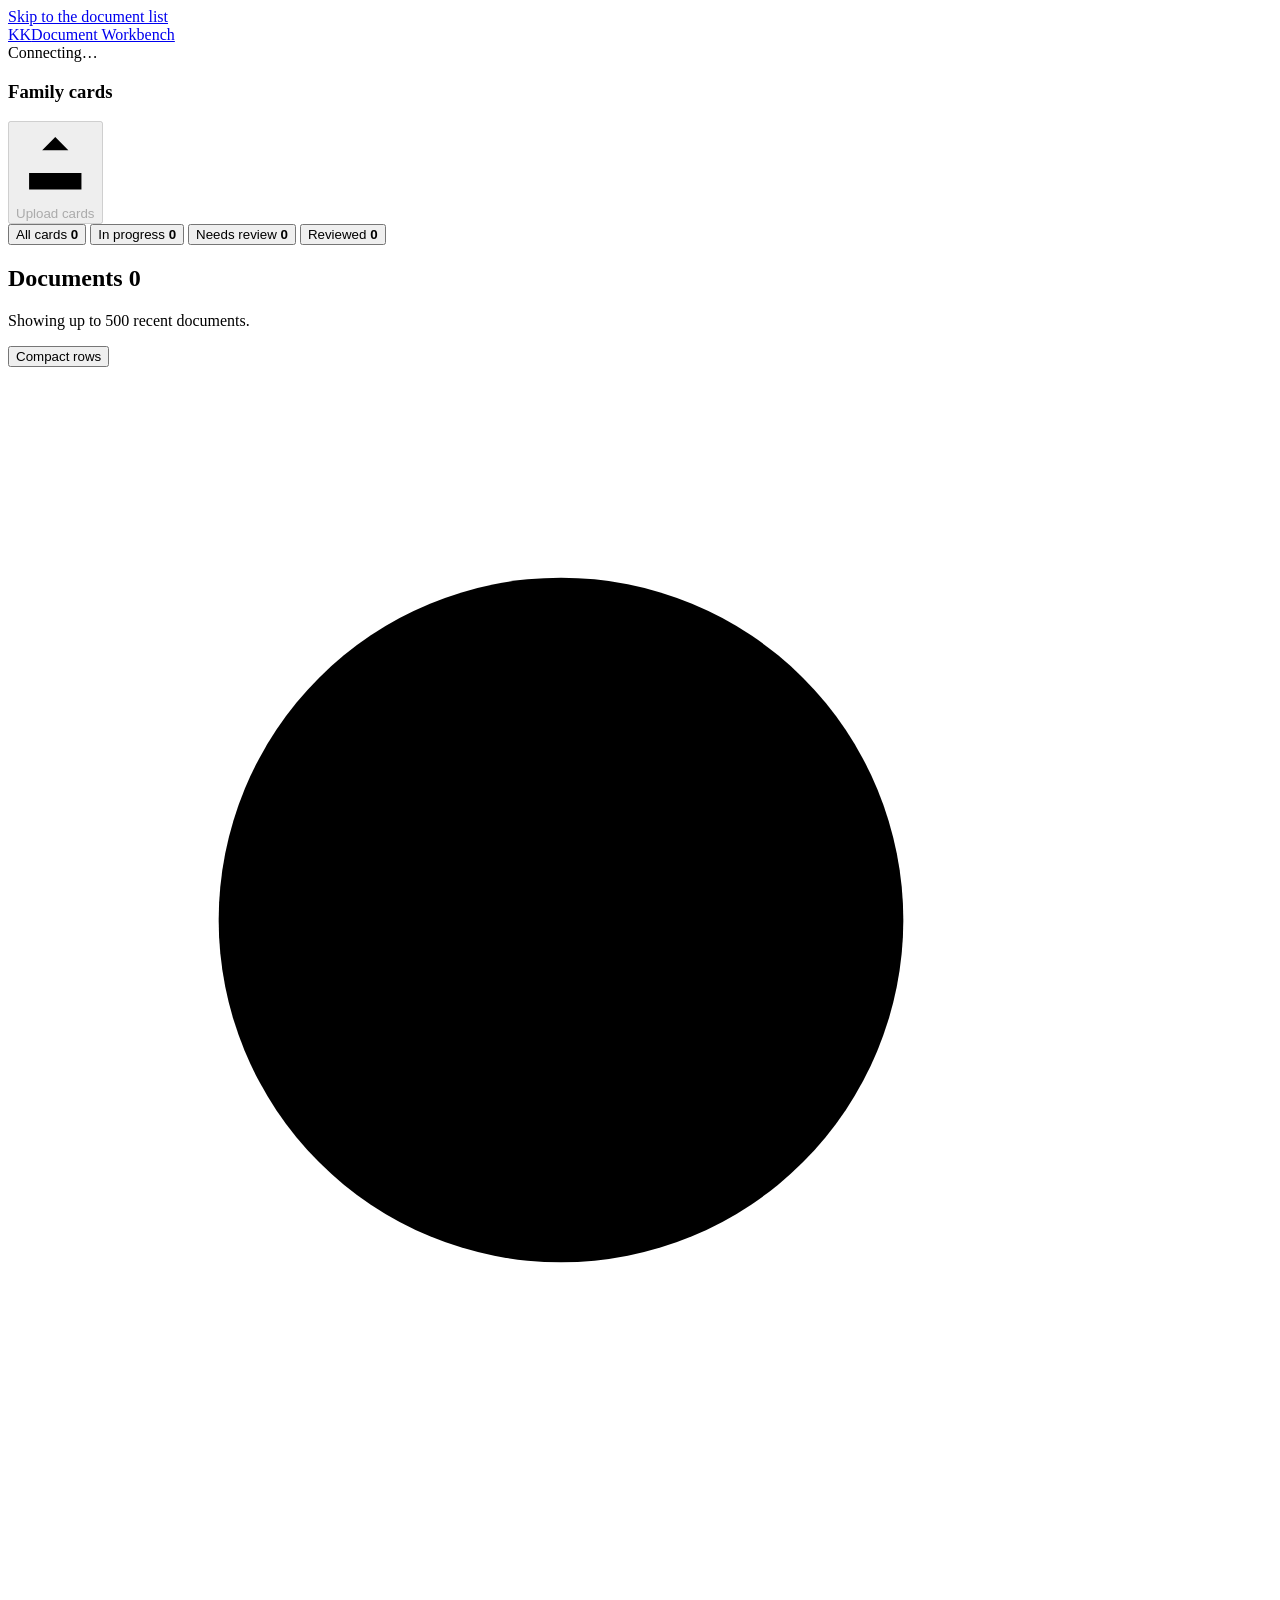
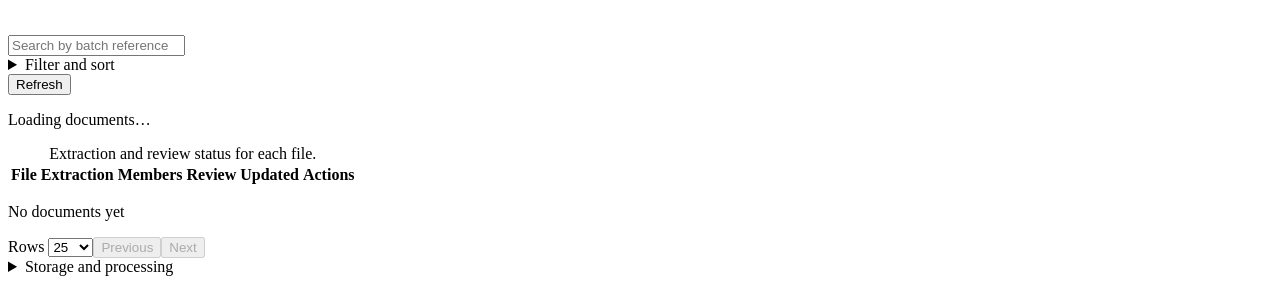
==== commit 78b9899e: "Publish English product guides and operator workflows" ====
--- a/web/index.html
+++ b/web/index.html
@@ -1,99 +1,99 @@
 <!doctype html>
-<html lang="id">
+<html lang="en">
 <head>
   <meta charset="utf-8">
   <meta name="viewport" content="width=device-width, initial-scale=1">
   <meta name="color-scheme" content="light">
-  <title>Kartu Keluarga · Ruang Dokumen</title>
+  <title>KK Document Workbench</title>
   <link rel="stylesheet" href="/styles.css">
   <script src="/app.js" defer></script>
 </head>
 <body class="view-overview">
-  <a class="skip-link" href="#main">Langsung ke daftar berkas</a>
+  <a class="skip-link" href="#main">Skip to the document list</a>
   <header class="app-header">
-    <a class="brand" href="/" aria-label="Daftar kartu keluarga"><span class="brand-mark" aria-hidden="true">KK</span><span class="brand-title">Ruang Dokumen</span></a>
-    <div class="header-meta"><a id="nik-review-nav" href="/nik-review" hidden>Pemeriksaan NIK</a><span id="runtime-label" class="pilot-label"></span><span id="connection-status" class="connection">Menghubungkan…</span></div>
+    <a class="brand" href="/" aria-label="Family card workspace"><span class="brand-mark" aria-hidden="true">KK</span><span class="brand-title">Document Workbench</span></a>
+    <div class="header-meta"><a id="nik-review-nav" href="/nik-review" hidden>NIK review</a><span id="runtime-label" class="pilot-label"></span><span id="connection-status" class="connection">Connecting…</span></div>
   </header>
   <div id="global-message" class="global-message" role="status" hidden></div>
   <div id="processing-readiness" class="processing-readiness" role="status" hidden></div>
   <div class="app-layout">
     <main id="main" class="main-panel" tabindex="-1">
-      <section id="overview" class="overview-panel" aria-label="Daftar kartu keluarga">
+      <section id="overview" class="overview-panel" aria-label="Family card workspace">
         <section id="welcome" class="workspace-intro">
-          <h1 id="overview-title" tabindex="-1">Kartu Keluarga</h1>
-          <button id="new-upload" class="button button-primary upload-primary" type="button" disabled><svg viewBox="0 0 24 24" aria-hidden="true"><path d="M12 16V4m-4 4 4-4 4 4M4 15v5h16v-5"/></svg>Unggah KK</button>
+          <h1 id="overview-title" tabindex="-1">Family cards</h1>
+          <button id="new-upload" class="button button-primary upload-primary" type="button" disabled><svg viewBox="0 0 24 24" aria-hidden="true"><path d="M12 16V4m-4 4 4-4 4 4M4 15v5h16v-5"/></svg>Upload cards</button>
         </section>
-        <div class="workspace-stats" role="group" aria-label="Pilih berkas menurut status">
-          <button class="workspace-stat" type="button" data-stat-filter="">Semua berkas <strong id="stat-total-value">0</strong></button>
-          <button class="workspace-stat" type="button" data-stat-filter="ACTIVE">Dalam proses <strong id="stat-processing-value">0</strong></button>
-          <button class="workspace-stat" type="button" data-stat-filter="NEEDS_REVIEW">Perlu diperiksa <strong id="stat-review-value">0</strong></button>
-          <button class="workspace-stat" type="button" data-stat-filter="ACCEPTED">Sudah diperiksa <strong id="stat-reviewed-value">0</strong></button>
+        <div class="workspace-stats" role="group" aria-label="Filter cards by status">
+          <button class="workspace-stat" type="button" data-stat-filter="">All cards <strong id="stat-total-value">0</strong></button>
+          <button class="workspace-stat" type="button" data-stat-filter="ACTIVE">In progress <strong id="stat-processing-value">0</strong></button>
+          <button class="workspace-stat" type="button" data-stat-filter="NEEDS_REVIEW">Needs review <strong id="stat-review-value">0</strong></button>
+          <button class="workspace-stat" type="button" data-stat-filter="ACCEPTED">Reviewed <strong id="stat-reviewed-value">0</strong></button>
         </div>
         <section id="activity-panel" class="batch-activity" aria-live="polite" hidden>
-          <span id="activity-summary"></span><progress id="activity-progress" aria-label="Berkas dengan hasil tersimpan"></progress>
+          <span id="activity-summary"></span><progress id="activity-progress" aria-label="Cards with saved results"></progress>
           <button type="button" id="activity-failed" class="text-button" data-activity-filter="FAILED" hidden></button>
         </section>
         <section class="documents-card" aria-labelledby="documents-title">
-          <div class="documents-heading"><div><h2 id="documents-title">Daftar berkas <span id="job-count" class="count-pill">0</span></h2><p id="list-scope-description">Maksimal 500 berkas terbaru.</p></div><button id="toggle-density" class="button button-secondary" type="button" aria-pressed="false">Rapatkan baris</button></div>
+          <div class="documents-heading"><div><h2 id="documents-title">Documents <span id="job-count" class="count-pill">0</span></h2><p id="list-scope-description">Showing up to 500 recent documents.</p></div><button id="toggle-density" class="button button-secondary" type="button" aria-pressed="false">Compact rows</button></div>
           <div class="workspace-filters">
-            <label class="search-field"><svg viewBox="0 0 24 24" aria-hidden="true"><circle cx="10.5" cy="10.5" r="6.5"></circle><path d="m16 16 4.5 4.5"></path></svg><input id="job-search" type="search" placeholder="Cari nomor referensi atau nama file" aria-label="Cari nomor referensi atau nama file" autocomplete="off"></label>
-            <details class="list-options" id="list-options"><summary>Filter dan urutan</summary><div class="option-fields">
-            <label class="filter-control">Status<select id="status-filter"><option value="">Semua status</option><option value="ACTIVE">Dalam proses</option><option value="HAS_RESULT">Hasil tersedia</option><option value="NEEDS_REVIEW">Perlu diperiksa</option><option value="ACCEPTED">Sudah diperiksa</option><option value="QUEUED">Dalam antrean</option><option value="PROCESSING">Ekstraksi</option><option value="FAILED">Proses terhenti</option></select></label>
-            <label class="filter-control">Tampilkan<select id="list-scope"><option value="all">Semua unggahan</option><option value="batch" disabled>Unggahan terakhir</option></select></label>
-            <label class="filter-control">Urutkan<select id="job-sort"><option value="newest">Terbaru</option><option value="oldest">Terlama</option><option value="case">Referensi A–Z</option><option value="filename">Nama file A–Z</option><option value="updated">Terakhir diperbarui</option></select></label></div></details><button id="refresh-jobs" class="button button-secondary toolbar-refresh" type="button">Muat ulang</button>
+            <label class="search-field"><svg viewBox="0 0 24 24" aria-hidden="true"><circle cx="10.5" cy="10.5" r="6.5"></circle><path d="m16 16 4.5 4.5"></path></svg><input id="job-search" type="search" placeholder="Search by batch reference or filename" aria-label="Search by batch reference or filename" autocomplete="off"></label>
+            <details class="list-options" id="list-options"><summary>Filter and sort</summary><div class="option-fields">
+            <label class="filter-control">Status<select id="status-filter"><option value="">All statuses</option><option value="ACTIVE">In progress</option><option value="HAS_RESULT">Results available</option><option value="NEEDS_REVIEW">Needs review</option><option value="ACCEPTED">Reviewed</option><option value="QUEUED">Queued</option><option value="PROCESSING">Extracting</option><option value="FAILED">Processing stopped</option></select></label>
+            <label class="filter-control">Show<select id="list-scope"><option value="all">All uploads</option><option value="batch" disabled>Last upload</option></select></label>
+            <label class="filter-control">Sort by<select id="job-sort"><option value="newest">Newest</option><option value="oldest">Oldest</option><option value="case">Reference A–Z</option><option value="filename">Filename A–Z</option><option value="updated">Last updated</option></select></label></div></details><button id="refresh-jobs" class="button button-secondary toolbar-refresh" type="button">Refresh</button>
           </div>
-          <div id="queue-loading" class="queue-state"><span class="spinner" aria-hidden="true"></span><p>Memuat berkas…</p></div>
-          <div id="queue-error" class="queue-state" hidden><p>Daftar belum berhasil diperbarui.</p><button id="queue-retry" class="button button-secondary" type="button">Coba lagi</button></div>
-          <div id="queue-empty" class="queue-state overview-empty" hidden><span class="empty-file" aria-hidden="true"></span><h3 id="queue-empty-title">Belum ada berkas</h3><p id="queue-empty-copy">Pilih foto atau pindai KK untuk mulai.</p><button id="welcome-upload" class="button button-primary" type="button" disabled>Unggah KK</button><button id="clear-filters" class="text-button" type="button" hidden>Hapus filter</button></div>
-          <div id="documents-table-wrap" class="documents-table-wrap" tabindex="0" role="region" aria-label="Daftar kartu keluarga">
-            <table class="documents-table"><caption class="sr-only">Status ekstraksi dan pemeriksaan setiap berkas.</caption><thead><tr><th scope="col">Berkas</th><th scope="col">Ekstraksi</th><th scope="col">Anggota</th><th scope="col">Pemeriksaan</th><th scope="col">Diperbarui</th><th scope="col">Tindakan</th></tr></thead><tbody id="job-list"></tbody></table>
+          <div id="queue-loading" class="queue-state"><span class="spinner" aria-hidden="true"></span><p>Loading documents…</p></div>
+          <div id="queue-error" class="queue-state" hidden><p>The list could not be refreshed.</p><button id="queue-retry" class="button button-secondary" type="button">Try again</button></div>
+          <div id="queue-empty" class="queue-state overview-empty" hidden><span class="empty-file" aria-hidden="true"></span><h3 id="queue-empty-title">No documents yet</h3><p id="queue-empty-copy">Choose a photo or scan of a family card to get started.</p><button id="welcome-upload" class="button button-primary" type="button" disabled>Upload cards</button><button id="clear-filters" class="text-button" type="button" hidden>Clear filters</button></div>
+          <div id="documents-table-wrap" class="documents-table-wrap" tabindex="0" role="region" aria-label="Family card workspace">
+            <table class="documents-table"><caption class="sr-only">Extraction and review status for each file.</caption><thead><tr><th scope="col">File</th><th scope="col">Extraction</th><th scope="col">Members</th><th scope="col">Review</th><th scope="col">Updated</th><th scope="col">Actions</th></tr></thead><tbody id="job-list"></tbody></table>
           </div>
-          <div class="documents-pagination"><p id="page-summary">Belum ada berkas</p><div><label for="page-size">Baris <select id="page-size"><option value="25">25</option><option value="50">50</option><option value="100">100</option></select></label><button id="previous-page" class="button button-secondary" type="button" disabled aria-label="Halaman sebelumnya">Sebelumnya</button><button id="next-page" class="button button-secondary" type="button" disabled aria-label="Halaman berikutnya">Berikutnya</button></div></div>
+          <div class="documents-pagination"><p id="page-summary">No documents yet</p><div><label for="page-size">Rows <select id="page-size"><option value="25">25</option><option value="50">50</option><option value="100">100</option></select></label><button id="previous-page" class="button button-secondary" type="button" disabled aria-label="Previous page">Previous</button><button id="next-page" class="button button-secondary" type="button" disabled aria-label="Next page">Next</button></div></div>
         </section>
-        <details class="environment-info"><summary>Penyimpanan dan pemrosesan</summary><p id="privacy-copy"></p><p id="welcome-note"></p></details>
+        <details class="environment-info"><summary>Storage and processing</summary><p id="privacy-copy"></p><p id="welcome-note"></p></details>
       </section>
-      <section id="detail-workspace" hidden aria-label="Detail kartu keluarga">
-        <nav class="detail-navigation" aria-label="Navigasi berkas"><button id="back-to-overview" class="button button-secondary" type="button">← Daftar berkas</button><label class="document-jump"><span class="sr-only">Pilih berkas</span><select id="document-jump" aria-label="Pilih berkas"></select></label><span id="detail-position"></span><div><button id="previous-document" class="button button-secondary" type="button">KK sebelumnya</button><button id="next-document" class="button button-secondary" type="button">KK berikutnya</button></div></nav>
-      <section id="detail-loading" class="detail-state" aria-live="polite" hidden><span class="spinner" aria-hidden="true"></span><h2>Membuka berkas…</h2></section>
-      <section id="detail-error" class="detail-state" hidden><h2>Berkas belum bisa dibuka</h2><p id="detail-error-copy">Coba buka kembali berkas ini.</p><button id="detail-retry" class="button button-secondary" type="button">Coba lagi</button></section>
-      <section id="detail" hidden aria-label="Berkas terpilih">
-        <div id="nik-routing" class="autosave-note" aria-live="polite" hidden><span id="nik-routing-text"></span> <a id="nik-routing-link" class="button button-secondary" hidden>Periksa NIK berkas ini</a></div>
-        <div class="detail-header"><div class="detail-title"><p class="eyebrow" id="detail-case"></p><h2 id="detail-filename"></h2><div class="detail-meta"><span id="detail-status"></span><span id="detail-version"></span><span id="detail-time"></span></div></div><div class="detail-actions"><button id="reload-detail" class="button button-secondary" type="button">Muat ulang</button><button id="export-job" class="button button-secondary" type="button">Unduh JSON <span aria-hidden="true">↗</span></button></div></div>
+      <section id="detail-workspace" hidden aria-label="Family card details">
+        <nav class="detail-navigation" aria-label="Document navigation"><button id="back-to-overview" class="button button-secondary" type="button">← Documents</button><label class="document-jump"><span class="sr-only">Select a document</span><select id="document-jump" aria-label="Select a document"></select></label><span id="detail-position"></span><div><button id="previous-document" class="button button-secondary" type="button">Previous card</button><button id="next-document" class="button button-secondary" type="button">Next card</button></div></nav>
+      <section id="detail-loading" class="detail-state" aria-live="polite" hidden><span class="spinner" aria-hidden="true"></span><h2>Opening document…</h2></section>
+      <section id="detail-error" class="detail-state" hidden><h2>Could not open document</h2><p id="detail-error-copy">Try opening this document again.</p><button id="detail-retry" class="button button-secondary" type="button">Try again</button></section>
+      <section id="detail" hidden aria-label="Selected document">
+        <div id="nik-routing" class="autosave-note" aria-live="polite" hidden><span id="nik-routing-text"></span> <a id="nik-routing-link" class="button button-secondary" hidden>Review NIKs for this card</a></div>
+        <div class="detail-header"><div class="detail-title"><p class="eyebrow" id="detail-case"></p><h2 id="detail-filename"></h2><div class="detail-meta"><span id="detail-status"></span><span id="detail-version"></span><span id="detail-time"></span></div></div><div class="detail-actions"><button id="reload-detail" class="button button-secondary" type="button">Refresh</button><button id="export-job" class="button button-secondary" type="button">Download JSON <span aria-hidden="true">↗</span></button></div></div>
 
         <div id="mode-notice" class="mode-notice" role="note"></div>
         <div id="job-progress" class="inline-notice" role="status" hidden></div>
-        <div id="job-failure" class="error-panel" hidden><div><strong>Proses terhenti</strong><p id="job-failure-copy"></p></div><button id="retry-job" class="button button-secondary" type="button">Coba proses lagi</button></div>
-        <div id="conflict-panel" class="error-panel" role="alert" hidden><div><strong>Ada versi yang lebih baru</strong><p>Unduh perubahan Anda sebelum membuka versi terbaru.</p></div><div class="conflict-actions"><button id="download-draft" class="button button-secondary" type="button">Unduh draf</button><button id="load-latest" class="button button-primary" type="button">Buka versi terbaru</button></div></div>
+        <div id="job-failure" class="error-panel" hidden><div><strong>Processing stopped</strong><p id="job-failure-copy"></p></div><button id="retry-job" class="button button-secondary" type="button">Retry processing</button></div>
+        <div id="conflict-panel" class="error-panel" role="alert" hidden><div><strong>A newer version is available</strong><p>Download your changes before opening the latest version.</p></div><div class="conflict-actions"><button id="download-draft" class="button button-secondary" type="button">Download draft</button><button id="load-latest" class="button button-primary" type="button">Open latest version</button></div></div>
         <div class="review-workspace">
-          <section class="image-panel" aria-labelledby="original-heading"><div class="panel-heading"><div><h3 id="original-heading">Gambar asli</h3></div><span id="image-dimensions" class="subtle"></span></div><div class="image-toolbar" role="group" aria-label="Tampilan gambar"><button id="rotate-left" class="icon-button" type="button" title="Putar ke kiri" aria-label="Putar gambar ke kiri">↶</button><button id="rotate-right" class="icon-button" type="button" title="Putar ke kanan" aria-label="Putar gambar ke kanan">↷</button><span class="toolbar-divider"></span><button id="zoom-out" class="icon-button" type="button" aria-label="Perkecil">−</button><output id="zoom-value" aria-live="polite">100%</output><button id="zoom-in" class="icon-button" type="button" aria-label="Perbesar">+</button><button id="fit-image" class="text-button" type="button">Pas layar</button><span class="toolbar-divider"></span><button id="reset-image" class="text-button" type="button">Atur ulang</button></div><div id="image-viewport" class="image-viewport" tabindex="0" aria-label="Gambar asli. Gunakan tombol panah untuk menggeser gambar."><div id="image-canvas" class="image-canvas"><img id="original-image" alt="Gambar kartu keluarga yang diunggah" draggable="false"></div><div id="image-loading" class="image-message"><span class="spinner" aria-hidden="true"></span><span>Memuat gambar…</span></div><div id="image-error" class="image-message" hidden><span>Gambar belum bisa dibuka.</span><button id="retry-image" class="button button-secondary" type="button">Muat ulang gambar</button></div></div><div class="image-display"><label for="contrast-control">Kontras</label><input id="contrast-control" type="range" min="75" max="175" step="5" value="100"><output id="contrast-value" for="contrast-control">100%</output><label class="checkbox-label"><input id="grayscale-control" type="checkbox">Hitam putih</label></div></section>
-          <section class="data-panel" aria-label="Hasil pembacaan dan pemeriksaan"><div id="no-extraction" class="data-empty"><span class="empty-file" aria-hidden="true"></span><h3>Menunggu hasil pembacaan</h3><p>Hasil muncul setelah berkas selesai diproses.</p></div><div id="extraction-area" hidden><div class="panel-heading data-heading"><div><h3>Data keluarga</h3></div><label class="layout-control" for="layout-family">Format KK<select id="layout-family"><option value="unknown">Belum diketahui</option><option value="modern">Baru</option><option value="legacy">Lama</option></select></label></div><p class="editing-guidance">Salin nomor sesuai cetakan, termasuk nol di depan. Tandai digit yang tidak terbaca.</p><div class="tabs" role="tablist" aria-label="Bagian pemeriksaan"><button id="tab-household" class="tab active" role="tab" aria-selected="true" aria-controls="panel-household" type="button">Keluarga</button><button id="tab-members" class="tab" role="tab" aria-selected="false" aria-controls="panel-members" tabindex="-1" type="button">Anggota <span id="member-count" class="tab-count">0</span></button><button id="tab-flags" class="tab" role="tab" aria-selected="false" aria-controls="panel-flags" tabindex="-1" type="button">Temuan <span id="flag-count" class="tab-count">0</span></button></div>
+          <section class="image-panel" aria-labelledby="original-heading"><div class="panel-heading"><div><h3 id="original-heading">Original image</h3></div><span id="image-dimensions" class="subtle"></span></div><div class="image-toolbar" role="group" aria-label="Image controls"><button id="rotate-left" class="icon-button" type="button" title="Rotate left" aria-label="Rotate image left">↶</button><button id="rotate-right" class="icon-button" type="button" title="Rotate right" aria-label="Rotate image right">↷</button><span class="toolbar-divider"></span><button id="zoom-out" class="icon-button" type="button" aria-label="Zoom out">−</button><output id="zoom-value" aria-live="polite">100%</output><button id="zoom-in" class="icon-button" type="button" aria-label="Zoom in">+</button><button id="fit-image" class="text-button" type="button">Fit to view</button><span class="toolbar-divider"></span><button id="reset-image" class="text-button" type="button">Reset</button></div><div id="image-viewport" class="image-viewport" tabindex="0" aria-label="Original image. Use the arrow keys to pan."><div id="image-canvas" class="image-canvas"><img id="original-image" alt="Uploaded family card image" draggable="false"></div><div id="image-loading" class="image-message"><span class="spinner" aria-hidden="true"></span><span>Loading image…</span></div><div id="image-error" class="image-message" hidden><span>Could not open the image.</span><button id="retry-image" class="button button-secondary" type="button">Reload image</button></div></div><div class="image-display"><label for="contrast-control">Contrast</label><input id="contrast-control" type="range" min="75" max="175" step="5" value="100"><output id="contrast-value" for="contrast-control">100%</output><label class="checkbox-label"><input id="grayscale-control" type="checkbox">Grayscale</label></div></section>
+          <section class="data-panel" aria-label="Extraction and review"><div id="no-extraction" class="data-empty"><span class="empty-file" aria-hidden="true"></span><h3>Waiting for results</h3><p>Results appear when processing finishes.</p></div><div id="extraction-area" hidden><div class="panel-heading data-heading"><div><h3>Household details</h3></div><label class="layout-control" for="layout-family">Card layout<select id="layout-family"><option value="unknown">Unknown</option><option value="modern">Modern</option><option value="legacy">Legacy</option></select></label></div><p class="editing-guidance">Copy numbers as printed, including leading zeros. Mark any unreadable digits.</p><div class="tabs" role="tablist" aria-label="Review sections"><button id="tab-household" class="tab active" role="tab" aria-selected="true" aria-controls="panel-household" type="button">Household</button><button id="tab-members" class="tab" role="tab" aria-selected="false" aria-controls="panel-members" tabindex="-1" type="button">Members <span id="member-count" class="tab-count">0</span></button><button id="tab-flags" class="tab" role="tab" aria-selected="false" aria-controls="panel-flags" tabindex="-1" type="button">Issues <span id="flag-count" class="tab-count">0</span></button></div>
           <section id="panel-household" role="tabpanel" aria-labelledby="tab-household"><div id="household-fields" class="field-grid"></div></section>
-          <section id="panel-members" role="tabpanel" aria-labelledby="tab-members" hidden><div class="member-heading"><div class="member-view-controls"><label>Kolom <select id="member-group"><option value="all">Semua kolom</option><option value="identity" selected>Identitas</option><option value="personal">Data pribadi</option><option value="family">Keluarga dan dokumen</option></select></label><button id="toggle-data-width" class="button button-secondary" type="button" aria-pressed="false">Perlebar tabel</button></div></div><div id="members-empty" class="data-empty compact" hidden><p>Belum ada data anggota.</p></div><div class="table-scroll" tabindex="0" role="region" aria-label="Tabel anggota. Geser untuk melihat kolom lain."><table id="member-table"><caption class="sr-only">Anggota keluarga</caption><thead id="member-table-head"></thead><tbody id="member-table-body"></tbody></table></div></section>
-          <section id="panel-flags" role="tabpanel" aria-labelledby="tab-flags" hidden><p class="checks-note">Cocokkan temuan dengan gambar asli.</p><div id="checks-list" class="checks-list"></div></section>
-          <div class="review-form"><div class="review-form-title"><h3>Keputusan pemeriksaan</h3><span id="unsaved-label" class="unsaved-label" hidden>Belum disimpan</span></div><label for="review-comment">Catatan petugas <span class="optional">(opsional)</span></label><textarea id="review-comment" rows="2" maxlength="4000" placeholder="Apa yang dikoreksi atau masih perlu dicek?"></textarea><div class="review-save-row"><label for="review-decision" class="sr-only">Keputusan pemeriksaan</label><select id="review-decision"><option value="NEEDS_REVIEW">Perlu diperiksa</option><option value="ACCEPTED">Sudah diperiksa</option></select><button id="save-review" class="button button-primary" type="button">Simpan pemeriksaan</button></div><p class="review-footnote">Pembacaan awal tetap tersedia di riwayat setelah Anda menyimpan koreksi.</p><p id="review-message" class="form-message" role="status" hidden></p></div>
-          </div><details id="history-details" class="history-details"><summary>Riwayat pemeriksaan <span id="history-count"></span></summary><ol id="review-history" class="review-history"></ol><p id="history-empty" class="subtle">Belum ada keputusan petugas.</p></details></section>
+          <section id="panel-members" role="tabpanel" aria-labelledby="tab-members" hidden><div class="member-heading"><div class="member-view-controls"><label>Columns <select id="member-group"><option value="all">All columns</option><option value="identity" selected>Identity</option><option value="personal">Personal details</option><option value="family">Family and documents</option></select></label><button id="toggle-data-width" class="button button-secondary" type="button" aria-pressed="false">Expand table</button></div></div><div id="members-empty" class="data-empty compact" hidden><p>No member data yet.</p></div><div class="table-scroll" tabindex="0" role="region" aria-label="Member table. Scroll horizontally to see more columns."><table id="member-table"><caption class="sr-only">Family members</caption><thead id="member-table-head"></thead><tbody id="member-table-body"></tbody></table></div></section>
+          <section id="panel-flags" role="tabpanel" aria-labelledby="tab-flags" hidden><p class="checks-note">Compare each issue with the original image.</p><div id="checks-list" class="checks-list"></div></section>
+          <div class="review-form"><div class="review-form-title"><h3>Review decision</h3><span id="unsaved-label" class="unsaved-label" hidden>Unsaved changes</span></div><label for="review-comment">Reviewer note <span class="optional">(optional)</span></label><textarea id="review-comment" rows="2" maxlength="4000" placeholder="What changed or still needs checking?"></textarea><div class="review-save-row"><label for="review-decision" class="sr-only">Review decision</label><select id="review-decision"><option value="NEEDS_REVIEW">Needs review</option><option value="ACCEPTED">Reviewed</option></select><button id="save-review" class="button button-primary" type="button">Save review</button></div><p class="review-footnote">The original reading remains in the history after you save a correction.</p><p id="review-message" class="form-message" role="status" hidden></p></div>
+          </div><details id="history-details" class="history-details"><summary>Review history <span id="history-count"></span></summary><ol id="review-history" class="review-history"></ol><p id="history-empty" class="subtle">No reviewer decisions yet.</p></details></section>
         </div>
       </section>
       </section>
     </main>
   </div>
   <dialog id="upload-dialog" aria-labelledby="upload-title"><form id="upload-form">
-    <div class="dialog-heading"><div><h2 id="upload-title">Unggah KK</h2></div><button id="close-upload" class="icon-button" type="button" aria-label="Tutup formulir unggah">×</button></div>
-    <p class="dialog-intro">Pilih satu gambar untuk setiap KK. Anda bisa mengunggah beberapa KK sekaligus.</p>
-    <div class="upload-grid"><section class="upload-settings" aria-label="Pengaturan unggahan">
-    <label for="case-id">Nomor referensi <span class="required">Wajib</span></label><input id="case-id" name="case_id" type="text" maxlength="120" required placeholder="Misalnya, CABANG-001" autocomplete="off"><p class="input-hint">Gunakan kode pengajuan, tanpa nama atau NIK. Setiap berkas mendapat nomor urut.</p>
-    <label for="processing-mode">Cara membaca <span class="required">Wajib</span></label><select id="processing-mode" required><option value="">Pilih cara membaca</option></select><p id="mode-description" class="mode-description">Pilih cara membaca berkas.</p>
-    <div class="upload-boundary" id="upload-boundary" hidden><strong id="upload-boundary-title">Berkas latihan</strong><p id="upload-boundary-copy">Berkas latihan tersimpan di laptop.</p></div>
-    </section><section class="upload-files" aria-label="Gambar KK">
-    <label for="upload-file" class="file-drop" id="file-drop"><span class="upload-symbol" aria-hidden="true">↑</span><strong id="file-label">Pilih gambar KK</strong><span id="file-hint">atau tarik ke sini · JPG dan PNG · Maks. 50 file, total 100 MB</span><input id="upload-file" name="file" type="file" accept="image/jpeg,image/png,.jpg,.jpeg,.png" multiple></label>
-    <div class="batch-heading"><strong id="batch-count">Belum ada file dipilih</strong><span id="batch-progress" role="status" aria-live="polite"></span><button id="clear-batch" class="text-button" type="button" hidden>Kosongkan</button></div><progress id="upload-progress-bar" max="1" value="0" aria-label="Unggahan tersimpan" hidden></progress><ul id="batch-list" class="batch-list" aria-label="Gambar terpilih"></ul>
-    <section id="preparation-preview" class="preparation-preview" hidden><h3>Pratinjau gambar</h3><img id="selected-original" alt="Gambar yang dipilih"><p id="selected-dimensions" class="subtle"></p><button id="check-image" class="button button-secondary" type="button">Periksa batas gambar</button><p id="preparation-status" class="subtle" role="status">Periksa apakah tepi dokumen terlihat.</p></section>
+    <div class="dialog-heading"><div><h2 id="upload-title">Upload cards</h2></div><button id="close-upload" class="icon-button" type="button" aria-label="Close upload form">×</button></div>
+    <p class="dialog-intro">Select one image per card. Several cards can share one batch reference.</p>
+    <div class="upload-grid"><section class="upload-settings" aria-label="Upload settings">
+    <label for="case-id">Batch reference <span class="required">Required</span></label><input id="case-id" name="case_id" type="text" maxlength="120" required placeholder="For example, BRANCH-001" autocomplete="off"><p class="input-hint">Use the application reference to find this batch later. Each file gets a sequence number. Leave names and NIKs out of the reference.</p>
+    <label for="processing-mode">Reading mode <span class="required">Required</span></label><select id="processing-mode" required><option value="">Choose a reading mode</option></select><p id="mode-description" class="mode-description">Select how the files will be read.</p>
+    <div class="upload-boundary" id="upload-boundary" hidden><strong id="upload-boundary-title">Practice files</strong><p id="upload-boundary-copy">Practice files are stored on this computer.</p></div>
+    </section><section class="upload-files" aria-label="Card images">
+    <label for="upload-file" class="file-drop" id="file-drop"><span class="upload-symbol" aria-hidden="true">↑</span><strong id="file-label">Choose card images</strong><span id="file-hint">or drop JPG and PNG files here · Up to 50 files, 100 MB total</span><input id="upload-file" name="file" type="file" accept="image/jpeg,image/png,.jpg,.jpeg,.png" multiple></label>
+    <div class="batch-heading"><strong id="batch-count">No files selected</strong><span id="batch-progress" role="status" aria-live="polite"></span><button id="clear-batch" class="text-button" type="button" hidden>Clear selection</button></div><progress id="upload-progress-bar" max="1" value="0" aria-label="Files received" hidden></progress><ul id="batch-list" class="batch-list" aria-label="Selected images"></ul>
+    <section id="preparation-preview" class="preparation-preview" hidden><h3>Image preview</h3><img id="selected-original" alt="Selected image"><p id="selected-dimensions" class="subtle"></p><button id="check-image" class="button button-secondary" type="button">Check image boundaries</button><p id="preparation-status" class="subtle" role="status">Check that the edges of the document are visible.</p></section>
     </section></div>
     <div id="upload-processing-readiness" class="upload-processing-readiness" role="note" hidden></div>
 
-    <p id="upload-error" class="form-message error" role="alert" hidden></p><div class="dialog-actions"><button id="view-uploaded-documents" class="button button-secondary" type="button" hidden>Lihat unggahan</button><button id="cancel-upload" class="button button-secondary" type="button">Tutup</button><button id="submit-upload" class="button button-primary" type="submit">Unggah berkas</button></div>
+    <p id="upload-error" class="form-message error" role="alert" hidden></p><div class="dialog-actions"><button id="view-uploaded-documents" class="button button-secondary" type="button" hidden>View uploads</button><button id="cancel-upload" class="button button-secondary" type="button">Close</button><button id="submit-upload" class="button button-primary" type="submit">Upload files</button></div>
   </form></dialog>
-  <dialog id="discard-dialog" aria-labelledby="discard-title"><div class="dialog-heading"><h2 id="discard-title">Tinggalkan perubahan?</h2></div><p>Perubahan dan catatan Anda belum disimpan.</p><div class="dialog-actions"><button id="keep-editing" class="button button-secondary" type="button">Lanjut mengedit</button><button id="discard-changes" class="button button-primary" type="button">Buang perubahan</button></div></dialog>
+  <dialog id="discard-dialog" aria-labelledby="discard-title"><div class="dialog-heading"><h2 id="discard-title">Discard unsaved changes?</h2></div><p>Your edits and note have not been saved.</p><div class="dialog-actions"><button id="keep-editing" class="button button-secondary" type="button">Keep editing</button><button id="discard-changes" class="button button-primary" type="button">Discard changes</button></div></dialog>
   <div id="announcer" class="sr-only" role="status" aria-live="polite" aria-atomic="true"></div>
 </body>
 </html>
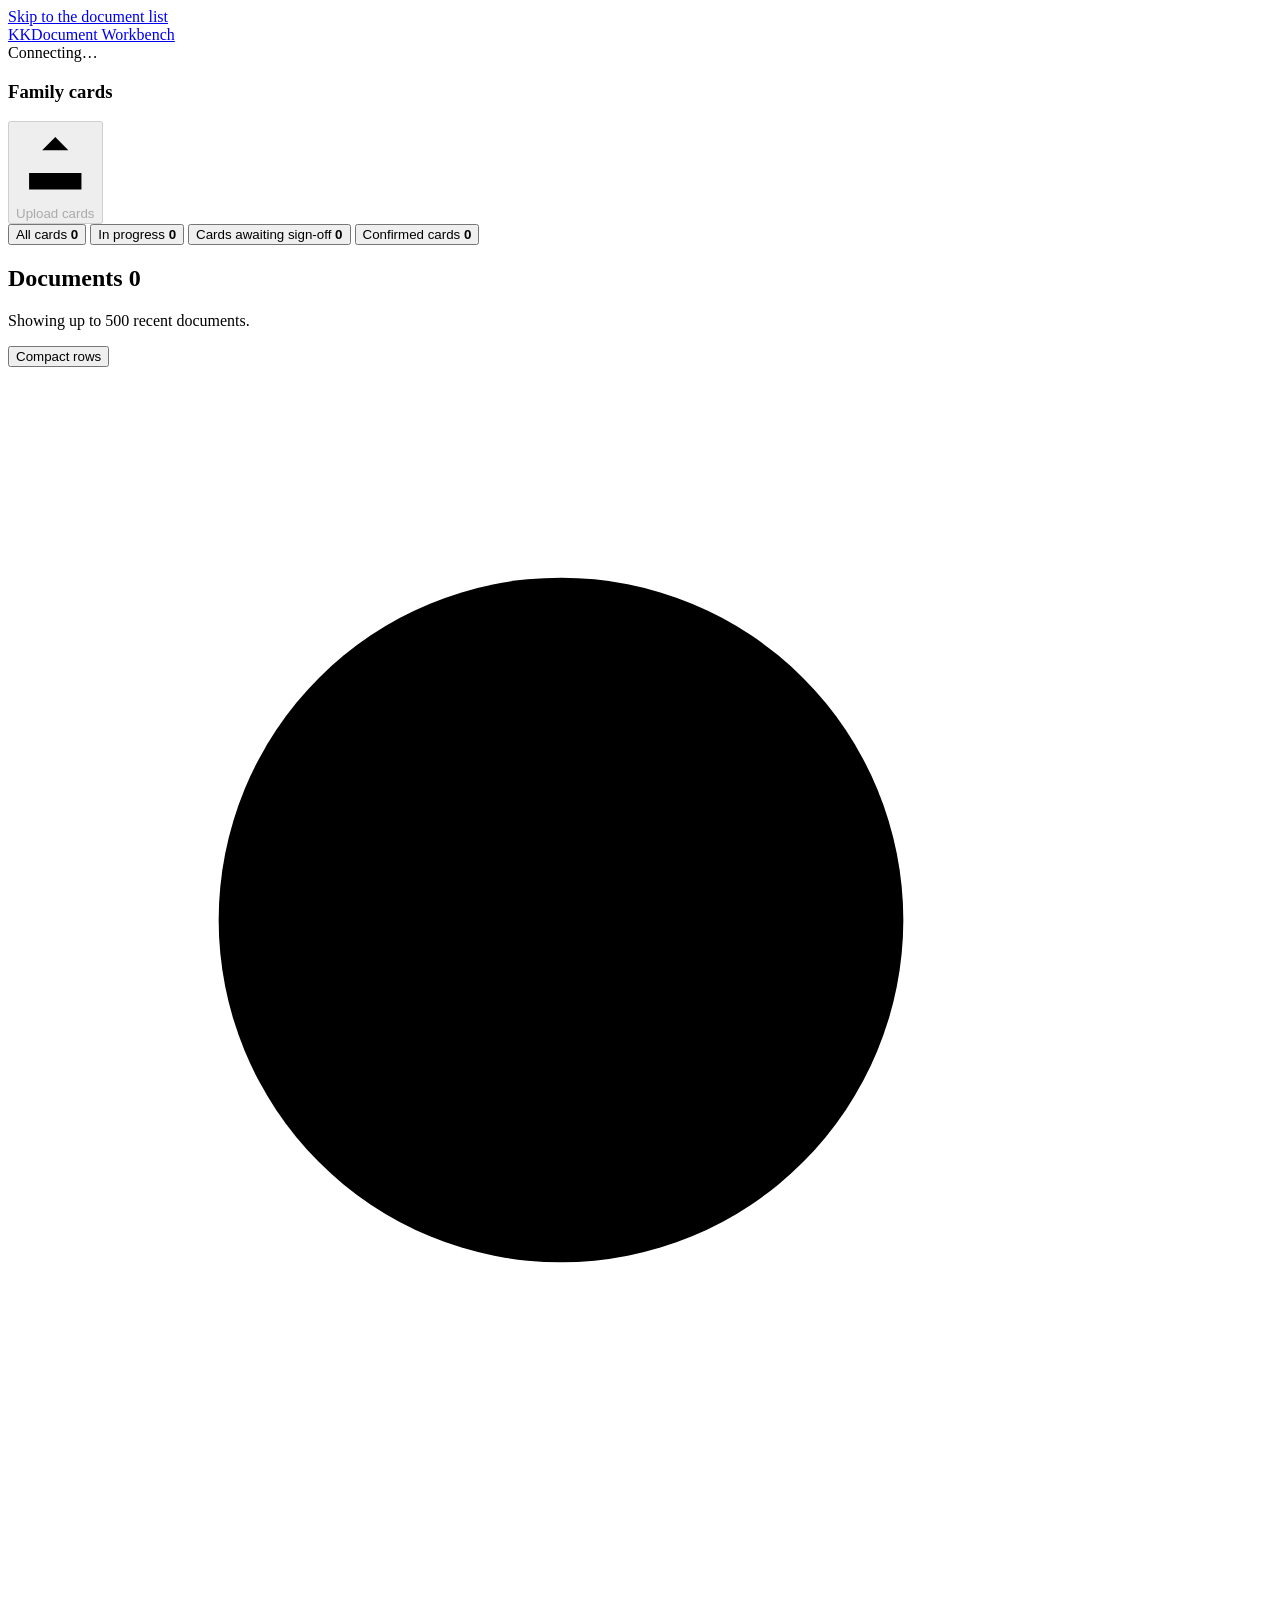
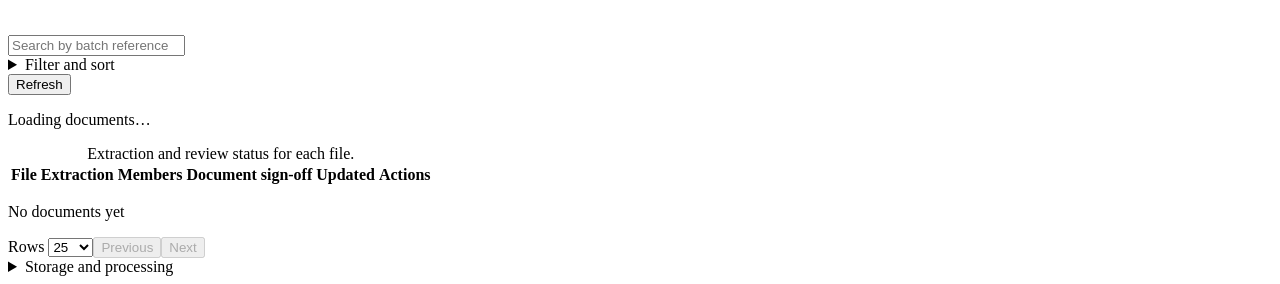
==== commit adc772fe: "Open the printed member row from a batch and retain the review decision" ====
--- a/web/index.html
+++ b/web/index.html
@@ -23,11 +23,15 @@
           <h1 id="overview-title" tabindex="-1">Family cards</h1>
           <button id="new-upload" class="button button-primary upload-primary" type="button" disabled><svg viewBox="0 0 24 24" aria-hidden="true"><path d="M12 16V4m-4 4 4-4 4 4M4 15v5h16v-5"/></svg>Upload cards</button>
         </section>
+        <section id="batch-desk" class="batch-desk" aria-labelledby="batch-heading" hidden>
+          <div class="desk-summary"><h2 id="batch-heading"></h2><p id="desk-saved" role="status"></p><progress id="desk-progress" aria-labelledby="desk-saved"></progress></div>
+          <div class="desk-review"><span id="desk-open" aria-live="polite"></span><a id="batch-open-nik" class="button button-primary" hidden></a></div>
+        </section>
         <div class="workspace-stats" role="group" aria-label="Filter cards by status">
           <button class="workspace-stat" type="button" data-stat-filter="">All cards <strong id="stat-total-value">0</strong></button>
           <button class="workspace-stat" type="button" data-stat-filter="ACTIVE">In progress <strong id="stat-processing-value">0</strong></button>
-          <button class="workspace-stat" type="button" data-stat-filter="NEEDS_REVIEW">Needs review <strong id="stat-review-value">0</strong></button>
-          <button class="workspace-stat" type="button" data-stat-filter="ACCEPTED">Reviewed <strong id="stat-reviewed-value">0</strong></button>
+          <button class="workspace-stat" type="button" data-stat-filter="NEEDS_REVIEW">Cards awaiting sign-off <strong id="stat-review-value">0</strong></button>
+          <button class="workspace-stat" type="button" data-stat-filter="ACCEPTED">Confirmed cards <strong id="stat-reviewed-value">0</strong></button>
         </div>
         <section id="activity-panel" class="batch-activity" aria-live="polite" hidden>
           <span id="activity-summary"></span><progress id="activity-progress" aria-label="Cards with saved results"></progress>
@@ -46,7 +50,7 @@
           <div id="queue-error" class="queue-state" hidden><p>The list could not be refreshed.</p><button id="queue-retry" class="button button-secondary" type="button">Try again</button></div>
           <div id="queue-empty" class="queue-state overview-empty" hidden><span class="empty-file" aria-hidden="true"></span><h3 id="queue-empty-title">No documents yet</h3><p id="queue-empty-copy">Choose a photo or scan of a family card to get started.</p><button id="welcome-upload" class="button button-primary" type="button" disabled>Upload cards</button><button id="clear-filters" class="text-button" type="button" hidden>Clear filters</button></div>
           <div id="documents-table-wrap" class="documents-table-wrap" tabindex="0" role="region" aria-label="Family card workspace">
-            <table class="documents-table"><caption class="sr-only">Extraction and review status for each file.</caption><thead><tr><th scope="col">File</th><th scope="col">Extraction</th><th scope="col">Members</th><th scope="col">Review</th><th scope="col">Updated</th><th scope="col">Actions</th></tr></thead><tbody id="job-list"></tbody></table>
+            <table class="documents-table"><caption class="sr-only">Extraction and review status for each file.</caption><thead><tr><th scope="col">File</th><th scope="col">Extraction</th><th scope="col">Members</th><th scope="col">Document sign-off</th><th scope="col">Updated</th><th scope="col">Actions</th></tr></thead><tbody id="job-list"></tbody></table>
           </div>
           <div class="documents-pagination"><p id="page-summary">No documents yet</p><div><label for="page-size">Rows <select id="page-size"><option value="25">25</option><option value="50">50</option><option value="100">100</option></select></label><button id="previous-page" class="button button-secondary" type="button" disabled aria-label="Previous page">Previous</button><button id="next-page" class="button button-secondary" type="button" disabled aria-label="Next page">Next</button></div></div>
         </section>
@@ -64,9 +68,13 @@
         <div id="job-progress" class="inline-notice" role="status" hidden></div>
         <div id="job-failure" class="error-panel" hidden><div><strong>Processing stopped</strong><p id="job-failure-copy"></p></div><button id="retry-job" class="button button-secondary" type="button">Retry processing</button></div>
         <div id="conflict-panel" class="error-panel" role="alert" hidden><div><strong>A newer version is available</strong><p>Download your changes before opening the latest version.</p></div><div class="conflict-actions"><button id="download-draft" class="button button-secondary" type="button">Download draft</button><button id="load-latest" class="button button-primary" type="button">Open latest version</button></div></div>
+        <section class="family-summary" id="family-summary" hidden aria-labelledby="family-title">
+      <div class="family-top"><div><h3 id="family-title">Household summary</h3><p id="family-head"></p></div><span id="family-card-number"></span></div>
+      <div class="family-list" role="region" aria-label="Household members" tabindex="0"><table><thead><tr><th scope="col">Row</th><th scope="col">Member name</th><th scope="col">NIK</th><th scope="col">Date of birth</th></tr></thead><tbody id="family-rows"></tbody></table></div>
+    </section>
         <div class="review-workspace">
           <section class="image-panel" aria-labelledby="original-heading"><div class="panel-heading"><div><h3 id="original-heading">Original image</h3></div><span id="image-dimensions" class="subtle"></span></div><div class="image-toolbar" role="group" aria-label="Image controls"><button id="rotate-left" class="icon-button" type="button" title="Rotate left" aria-label="Rotate image left">↶</button><button id="rotate-right" class="icon-button" type="button" title="Rotate right" aria-label="Rotate image right">↷</button><span class="toolbar-divider"></span><button id="zoom-out" class="icon-button" type="button" aria-label="Zoom out">−</button><output id="zoom-value" aria-live="polite">100%</output><button id="zoom-in" class="icon-button" type="button" aria-label="Zoom in">+</button><button id="fit-image" class="text-button" type="button">Fit to view</button><span class="toolbar-divider"></span><button id="reset-image" class="text-button" type="button">Reset</button></div><div id="image-viewport" class="image-viewport" tabindex="0" aria-label="Original image. Use the arrow keys to pan."><div id="image-canvas" class="image-canvas"><img id="original-image" alt="Uploaded family card image" draggable="false"></div><div id="image-loading" class="image-message"><span class="spinner" aria-hidden="true"></span><span>Loading image…</span></div><div id="image-error" class="image-message" hidden><span>Could not open the image.</span><button id="retry-image" class="button button-secondary" type="button">Reload image</button></div></div><div class="image-display"><label for="contrast-control">Contrast</label><input id="contrast-control" type="range" min="75" max="175" step="5" value="100"><output id="contrast-value" for="contrast-control">100%</output><label class="checkbox-label"><input id="grayscale-control" type="checkbox">Grayscale</label></div></section>
-          <section class="data-panel" aria-label="Extraction and review"><div id="no-extraction" class="data-empty"><span class="empty-file" aria-hidden="true"></span><h3>Waiting for results</h3><p>Results appear when processing finishes.</p></div><div id="extraction-area" hidden><div class="panel-heading data-heading"><div><h3>Household details</h3></div><label class="layout-control" for="layout-family">Card layout<select id="layout-family"><option value="unknown">Unknown</option><option value="modern">Modern</option><option value="legacy">Legacy</option></select></label></div><p class="editing-guidance">Copy numbers as printed, including leading zeros. Mark any unreadable digits.</p><div class="tabs" role="tablist" aria-label="Review sections"><button id="tab-household" class="tab active" role="tab" aria-selected="true" aria-controls="panel-household" type="button">Household</button><button id="tab-members" class="tab" role="tab" aria-selected="false" aria-controls="panel-members" tabindex="-1" type="button">Members <span id="member-count" class="tab-count">0</span></button><button id="tab-flags" class="tab" role="tab" aria-selected="false" aria-controls="panel-flags" tabindex="-1" type="button">Issues <span id="flag-count" class="tab-count">0</span></button></div>
+          <section class="data-panel" aria-label="Extraction and review"><div id="no-extraction" class="data-empty"><span class="empty-file" aria-hidden="true"></span><h3>Waiting for results</h3><p>Results appear when processing finishes.</p></div><div id="extraction-area" hidden><div class="panel-heading data-heading"><div><h3>Household details</h3></div><label class="layout-control" for="layout-family">Card layout<select id="layout-family"><option value="unknown">Unknown</option><option value="modern">Modern</option><option value="legacy">Legacy</option></select></label></div><p class="editing-guidance">Copy numbers as printed, including leading zeros. Mark any unreadable digits.</p><button id="show-field-checks" class="button button-secondary" type="button" aria-pressed="false">Show field checks</button><div class="tabs" role="tablist" aria-label="Review sections"><button id="tab-household" class="tab active" role="tab" aria-selected="true" aria-controls="panel-household" type="button">Household</button><button id="tab-members" class="tab" role="tab" aria-selected="false" aria-controls="panel-members" tabindex="-1" type="button">Members <span id="member-count" class="tab-count">0</span></button><button id="tab-flags" class="tab" role="tab" aria-selected="false" aria-controls="panel-flags" tabindex="-1" type="button">Issues <span id="flag-count" class="tab-count">0</span></button></div>
           <section id="panel-household" role="tabpanel" aria-labelledby="tab-household"><div id="household-fields" class="field-grid"></div></section>
           <section id="panel-members" role="tabpanel" aria-labelledby="tab-members" hidden><div class="member-heading"><div class="member-view-controls"><label>Columns <select id="member-group"><option value="all">All columns</option><option value="identity" selected>Identity</option><option value="personal">Personal details</option><option value="family">Family and documents</option></select></label><button id="toggle-data-width" class="button button-secondary" type="button" aria-pressed="false">Expand table</button></div></div><div id="members-empty" class="data-empty compact" hidden><p>No member data yet.</p></div><div class="table-scroll" tabindex="0" role="region" aria-label="Member table. Scroll horizontally to see more columns."><table id="member-table"><caption class="sr-only">Family members</caption><thead id="member-table-head"></thead><tbody id="member-table-body"></tbody></table></div></section>
           <section id="panel-flags" role="tabpanel" aria-labelledby="tab-flags" hidden><p class="checks-note">Compare each issue with the original image.</p><div id="checks-list" class="checks-list"></div></section>
